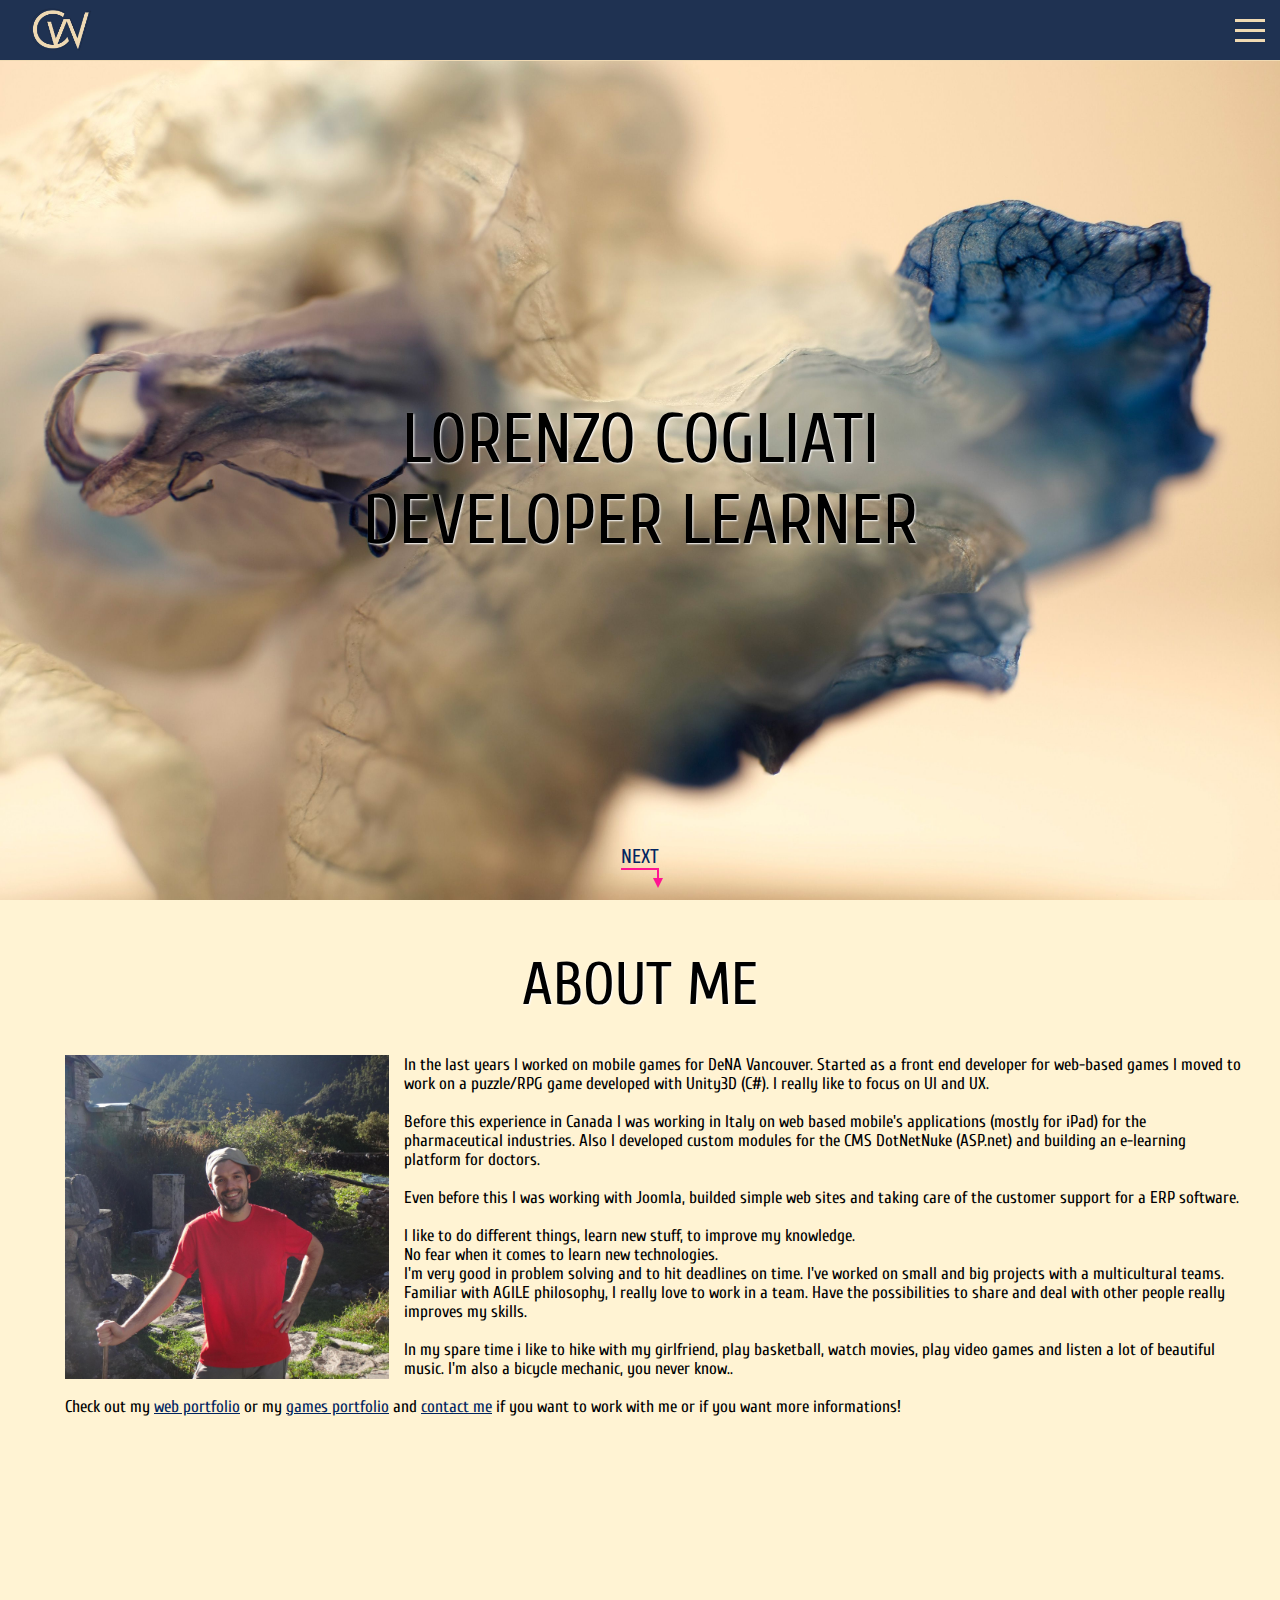
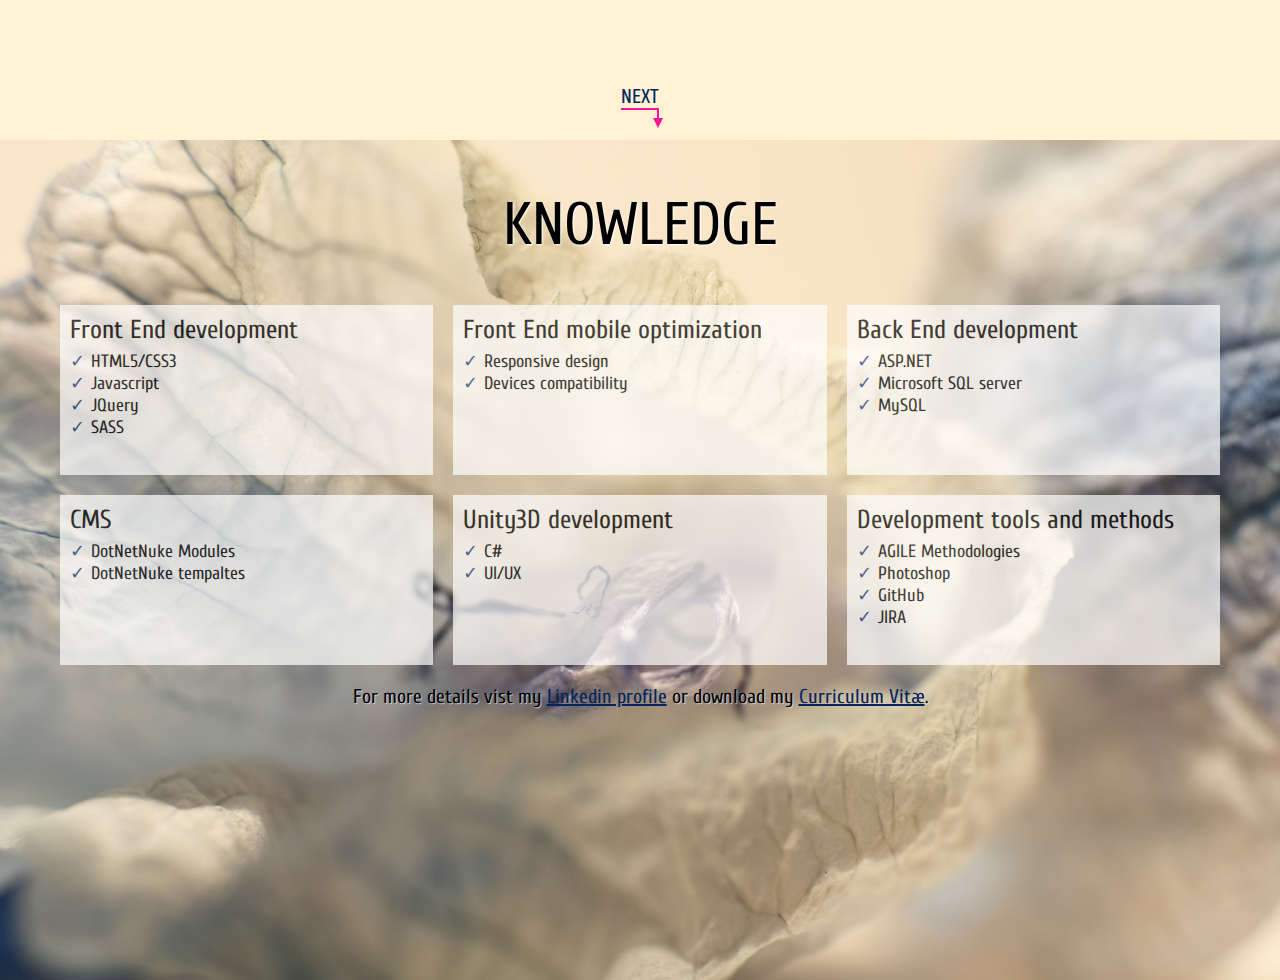
==== index.html @ 579cf85a "first upload. Working OLD portfolio" ====
<!DOCTYPE html>
<html lang="it">
<head>
<meta charset="UTF-8">
<meta name="viewport" content="width=32, initial-scale=1, user-scalable=no">
<meta name="format-detection" content="telephone=no">
<meta name="keywords" content="Lorenzo cogliati, web, design, app, games, UI, UX, developer, sviluppatore, unity3D, c#, javascript, htm5, css">
<meta name="description" content="Ogni tecnica che uso esprime un aspetto del mio essere, della mia poetica, del mio pensiero.">

<meta property="og:title" content="Lorenzo Cogliati playground" />
<meta property="og:site_name" content="cogliawho.it" />
<meta property="og:url" content="http://www.cogliawho.it/" />
<meta property="og:description" content="web app games UI UX developer and learner" />
<!-- <meta property="og:image" content="" /> -->
<title>Lorenzo Cogliati playground</title>

<!-- style -->
<link href='http://fonts.googleapis.com/css?family=Cuprum' rel='stylesheet' type='text/css'>
<link rel="stylesheet" href="css/style.css"></link>
<link rel="stylesheet" href="css/stackicons-social-minimal.css"></link>

<!-- javascript -->
<script type="text/javascript" src="javascript/jquery.js"></script>
<script type="text/javascript" src="javascript/jquery_transit.js"></script>
<script type="text/javascript" src="javascript/main.js"></script>

</head>
	<body onload="loaded()">
		<div class="site-main">
			<!-- Transition -->
			<div class="site-transition">
				<div class="transition-panel panel-top"></div>
				<div class="transition-panel panel-bottom"></div>
				<div class="transition-panel panel-left"></div>
				<div class="transition-panel panel-right"></div>
			</div>

			<!-- Menu -->
			<div class="site-menu">
				<div class="main-navigation">
					<ul>
						<li><a href="#">about me</a></li>
						<li><a href="web.html">portfolio web</a></li>
						<li><a href="webApp.html">portfolio web-app</a></li>
						<li><a href="games.html">portfolio mobile games</a></li>
						<li><a href="contact.html">contact</a></li>
					</ul>
				</div>
				<div class="social-icon">
				    <nav class="nav-social st-icon-only">
					    <a title="Twitter" class="st-icon-twitter" href="https://twitter.com/CogliaWho" target="_blank">Twitter</a>
					    <!-- <a title="Facebook" class="st-icon-facebook" href="">Facebook</a> -->
					    <a title="Google+" class="st-icon-googleplus" href="https://www.google.com/+LorenzoCogliati" target="_blank">Google+</a>
				  	</nav>
  					<nav class="nav-social st-icon-only">
					    <a title="LinkedIn" class="st-icon-linkedin" href="https://www.linkedin.com/pub/lorenzo-cogliati/46/723/449" target="_blank">LinkedIn</a>
					    <a title="Email" class="st-icon-email" href="mailto:lorenzo.cogliati@gmail.com?subject=hello there!" title="Email me"><span></span>Email</a>
				  	</nav>
				</div>
			</div>

			<!-- Content -->
			<header class="header">
				<div class="container">
					<div class="logo"></div>
					<div class="menuButton">
						<div></div>
						<div></div>
						<div></div>
					</div>
				</div>
			</header>
			<div class="site-content">
				<section id="intro">
					<div class="section-intro title-intro">
						<table>
							<tr>
								<td>
									<p>lorenzo cogliati</p>
									<p>developer learner</p>
								</td>
							</tr>
						</table>
						<div class="anim-next">
							<a class="scrollDown" href="#about">next</a>
							<div class="anim-next-h">
								<div class="anim-next-v">
									<div class="anim-next-arrow"></div>
								</div>
							</div>
						</div>
					</div>
				</section>
				<section id="about">
					<div class="section-about">
						<p class="title-about">about me</p>
						<div class="about-image">
							<img src="resources/images/me.jpg">
						</div>
						<!-- <div class="about-description"> -->
							<p class="about-description">
								In the last years I worked on mobile games for DeNA Vancouver. Started as a front end developer for web-based games I moved to work on a puzzle/RPG game developed with Unity3D (C#). I really like to focus on UI and UX. 
								</br></br>
								Before this experience in Canada I was working in Italy on web based mobile's applications (mostly for iPad) for the pharmaceutical industries. Also I developed custom modules for the CMS DotNetNuke (ASP.net) and building an e-learning platform for doctors.
								</br></br>
								Even before this I was working with Joomla, builded simple web sites and taking care of the customer support for a ERP software.
								</br></br>
								I like to do different things, learn new stuff, to improve my knowledge. 
								</br>
								No fear when it comes to learn new technologies.
								</br>
								I'm very good in problem solving and to hit deadlines on time. 
								I've worked on small and big projects with a multicultural teams. 
								</br>
								Familiar with AGILE philosophy, I really love to work in a team. Have the possibilities to share and deal with other people really improves my skills.
								</br></br>
								In my spare time i like to hike with my girlfriend, play basketball, watch movies, play video games and listen a lot of beautiful music. I'm also a bicycle mechanic, you never know..
								</br></br>
								Check out my <a href="webApp.html">web portfolio</a> or my <a href="games.html">games portfolio</a> and <a href="mailto:lorenzo.cogliati@gmail.com?subject=hello there!">contact me</a> if you want to work with me or if you want more informations!
							</p>
						<!-- </div> -->

						<div class="anim-next">
							<a class="scrollDown" href="#knowledge">next</a>
							<div class="anim-next-h">
								<div class="anim-next-v">
									<div class="anim-next-arrow"></div>
								</div>
							</div>
						</div>
					</div>
				</section>
				<section id="knowledge">
					<div class="section-skills">
						<p class="title-skills">knowledge</p>
						<div class="skills-description">
							<div class="skill-box">
								<div class="skill-text">
									<table>
										<tr>
											<td>
												<p>
													Front End development
												</p>
											</td>
										</tr>
										<tr>
											<td>
												<ul>
													<li>HTML5/CSS3</li>
													<li>Javascript</li>
													<li>JQuery</li>
													<!-- <li>Ajax</li> -->
													<li>SASS</li>
												</ul>
											</td>
										</tr>
									</table>
								</div>
							</div>
							<div class="skill-box">
								<div class="skill-text">
									<table>
										<tr>
											<td>
												<p>
													Front End mobile optimization
												</p>
											</td>
										</tr>
										<tr>
											<td>
												<ul>
													<li>Responsive design</li>
													<li>Devices compatibility</li>
												</ul>
											</td>
										</tr>
									</table>
								</div>
							</div>
							<div class="skill-box">
								<div class="skill-text">
									<table>
										<tr>
											<td>
												<p>
													Back End development
												</p>
											</td>
										</tr>
										<tr>
											<td>
												<ul>
													<li>ASP.NET</li>
													<li>Microsoft SQL server</li>
													<li>MySQL</li>
												</ul>
											</td>
										</tr>
									</table>
								</div>
							</div>
							<div class="skill-box">
								<div class="skill-text">
									<table>
										<tr>
											<td>
												<p>
													CMS
												</p>
											</td>
										</tr>
										<tr>
											<td>
												<ul>
													<li>DotNetNuke Modules</li>
													<li>DotNetNuke tempaltes</li>
												</ul>
											</td>
										</tr>
									</table>
								</div>
							</div>
							<div class="skill-box">
								<div class="skill-text">
									<table>
										<tr>
											<td>
												<p>
													Unity3D development
												</p>
											</td>
										</tr>
										<tr>
											<td>
												<ul>
													<li>C#</li>
													<li>UI/UX</li>
												</ul>
											</td>
										</tr>
									</table>
								</div>
							</div>
							<div class="skill-box">
								<div class="skill-text">
									<table>
										<tr>
											<td>
												<p>
													Development tools and methods
												</p>
											</td>
										</tr>
										<tr>
											<td>
												<ul>
													<li>AGILE Methodologies</li>
													<li>Photoshop</li>
													<li>GitHub</li>
													<li>JIRA</li>
												</ul>
											</td>
										</tr>
									</table>
								</div>
							</div>
						</div>
						<div class="skill-footer">
							<p>For more details vist my <a href="https://www.linkedin.com/pub/lorenzo-cogliati/46/723/449" target="_blank">Linkedin profile</a> or download my <a href="resources/docs/CV_Cogliati_Lorenzo_ENG.pdf" target="_blank">Curriculum Vit&#230;</a>.</p>
						</div>
					</div>
				</section>
			</div>
		</div>
	</body>
</html>

<script type="text/javascript">
	resizeHeightSections();
</script>
---- css/style.css ----
/* INCLUDE CSS SUB  TEMPLATE  */
/* MIXINS */
/* END MIXINS */
/*  RESET STYLE */
html, body, div, span, applet, object, iframe,
h1, h2, h3, h4, h5, h6, p, blockquote, pre,
a, abbr, acronym, address, big, cite, code,
del, dfn, em, img, ins, kbd, q, s, samp,
small, strike, strong, sub, sup, tt, var,
b, u, i, center,
dl, dt, dd, ol, ul, li,
fieldset, form, label, legend,
table, caption, tbody, tfoot, thead, tr, th, td,
article, aside, canvas, details, embed,
figure, figcaption, footer, hgroup,
menu, nav, output, ruby, section, summary,
time, mark, audio, video, button {
  margin: 0;
  padding: 0;
  border: 0;
  outline: 0;
  font: inherit;
  background: transparent;
  -webkit-user-select: none;
  user-select: none; }

body, html {
  background-color: #fff4d7;
  /*font-family: 'Droid Sans', sans-serif;*/
  font-family: 'Cuprum', sans-serif;
  color: black;
  font-size: 10px;
  width: 100%;
  -webkit-tap-highlight-color: transparent; }

div {
  box-sizing: border-box;
  -webkit-box-sizing: border-box;
  -moz-box-sizing: border-box;
  /* Firefox */ }

article, aside, details, figcaption, figure, footer, header, hgroup, main, nav, section, summary {
  display: block; }

section {
  float: left;
  width: 100%; }

a {
  color: #022560; }

a:link {
  color: #022560; }

a:active {
  color: #022560; }

a:visited {
  color: #022560;
  text-decoration: underline; }

a:hover {
  color: deeppink;
  cursor: pointer; }

table {
  width: 100%;
  max-width: none;
  border-collapse: collapse;
  border-spacing: 0; }

ol, ul {
  ist-style: none;
  overflow-x: hidden; }

li {
  -webkit-box-sizing: border-box;
  box-sizing: border-box;
  -moz-box-sizing: border-box;
  /* Firefox */ }

/* END RESET STYLE */
@media (max-width: 980px) {
  html {
    font-size: 9px; } }
/* FONT STYLE */
.txt-white {
  color: #FFFFFF; }

.txt-black {
  color: #000000; }

.txt-grey {
  color: #cccccc; }

.txt-yellow {
  color: #fea500; }

.txt-green {
  color: #339933; }

.txt-lightGreen {
  color: #00df00; }

.txt-red {
  color: #ff0000; }

.txt-redDark {
  color: #B50000; }

.txt-orange {
  color: #ee6708; }

.txt-glow {
  text-shadow: 0 0 0.5rem #000, 0 0 1rem #FFF; }

.txt-glowb {
  text-shadow: 0 0 0.5rem #000, 0 0 1rem #000; }

.bold {
  font-weight: bold; }

.txt-up {
  text-transform: uppercase; }

.txt-cap {
  text-transform: capitalize; }

.txt-low {
  text-transform: lowercase; }

.txt-u {
  text-decoration: underline !important; }

.txt-l {
  text-align: left; }

.txt-r {
  text-align: right; }

.txt-c {
  text-align: center; }

.txt-6 {
  font-size: .6rem; }

.txt-7 {
  font-size: .7rem; }

.txt-8 {
  font-size: .8rem; }

.txt-9 {
  font-size: .9rem; }

.txt-10 {
  font-size: 1rem; }

.txt-11 {
  font-size: 1.1rem; }

.txt-12 {
  font-size: 1.2rem; }

.txt-13 {
  font-size: 1.3rem; }

.txt-14 {
  font-size: 1.4rem; }

.txt-15 {
  font-size: 1.5rem; }

.txt-16 {
  font-size: 1.6rem; }

.txt-17 {
  font-size: 1.7rem; }

.txt-18 {
  font-size: 1.8rem; }

.txt-20 {
  font-size: 2.0rem; }

.txt-22 {
  font-size: 2.2rem; }

.txt-24 {
  font-size: 2.4rem; }

.txt-26 {
  font-size: 2.6rem; }

.txt-28 {
  font-size: 2.8rem; }

.txt-30 {
  font-size: 3.0rem; }

.txt-40 {
  font-size: 4.0rem; }

.lh10 {
  line-height: 1rem; }

.lh30 {
  line-height: 3rem; }

.lh20 {
  line-height: 2rem; }

.lh40 {
  line-height: 4rem; }

/* PADDING */
.pd1 {
  padding: .1rem; }

.pd2 {
  padding: .2rem; }

.pd3 {
  padding: .3rem; }

.pd4 {
  padding: .4rem; }

.pd5 {
  padding: .5rem; }

.pd6 {
  padding: .6rem; }

.pd7 {
  padding: .7rem; }

.pd8 {
  padding: .8rem; }

.pd9 {
  padding: .9rem; }

.pd10 {
  padding: 1rem; }

.pd15 {
  padding: 1.5rem; }

.pd20 {
  padding: 2rem; }

.pt0 {
  padding-top: 0 !important; }

.pt1 {
  padding-top: .1rem; }

.pt2 {
  padding-top: .2rem; }

.pt3 {
  padding-top: .3rem; }

.pt4 {
  padding-top: .4rem; }

.pt5 {
  padding-top: .5rem; }

.pt6 {
  padding-top: .6rem; }

.pt7 {
  padding-top: .7rem; }

.pt8 {
  padding-top: .8rem; }

.pt9 {
  padding-top: .9rem; }

.pt10 {
  padding-top: 1rem; }

.pt15 {
  padding-top: 1.5rem; }

.pt20 {
  padding-top: 2rem; }

.pb0 {
  padding-bottom: 0rem !important; }

.pb1 {
  padding-bottom: .1rem; }

.pb2 {
  padding-bottom: .2rem; }

.pb3 {
  padding-bottom: .3rem; }

.pb4 {
  padding-bottom: .4rem; }

.pb5 {
  padding-bottom: .5rem; }

.pb6 {
  padding-bottom: .6rem; }

.pb7 {
  padding-bottom: .7rem; }

.pb8 {
  padding-bottom: .8rem; }

.pb9 {
  padding-bottom: .9rem; }

.pb10 {
  padding-bottom: 1rem; }

.pb15 {
  padding-bottom: 1.5rem; }

.pb20 {
  padding-bottom: 2rem; }

.ptb0 {
  padding-top: 0 !important;
  padding-bottom: 0 !important; }

.ptb1 {
  padding-top: .1rem;
  padding-bottom: .1rem; }

.ptb2 {
  padding-top: .2rem;
  padding-bottom: .2rem; }

.ptb3 {
  padding-top: .3rem;
  padding-bottom: .3rem; }

.ptb4 {
  padding-top: .4rem;
  padding-bottom: .4rem; }

.ptb5 {
  padding-top: .5rem;
  padding-bottom: .5rem; }

.ptb6 {
  padding-top: .6rem;
  padding-bottom: .6rem; }

.ptb7 {
  padding-top: .7rem;
  padding-bottom: .7rem; }

.ptb8 {
  padding-top: .8rem;
  padding-bottom: .8rem; }

.ptb9 {
  padding-top: .9rem;
  padding-bottom: .9rem; }

.ptb10 {
  padding-top: 1rem;
  padding-bottom: 1rem; }

.ptb15 {
  padding-top: 1.5rem;
  padding-bottom: 1.5rem; }

.ptb20 {
  padding-top: 2rem;
  padding-bottom: 2rem; }

.pl0 {
  padding-left: 0 !important; }

.pl1 {
  padding-left: .1rem; }

.pl2 {
  padding-left: .2rem; }

.pl3 {
  padding-left: .3rem; }

.pl4 {
  padding-left: .4rem; }

.pl5 {
  padding-left: .5rem; }

.pl6 {
  padding-left: .6rem; }

.pl7 {
  padding-left: .7rem; }

.pl8 {
  padding-left: .8rem; }

.pl9 {
  padding-left: .9rem; }

.pl10 {
  padding-left: 1rem; }

.pl15 {
  padding-left: 1.5rem; }

.pl20 {
  padding-left: 2.0rem; }

.pr0 {
  padding-right: 0 !important; }

.pr1 {
  padding-right: .1rem; }

.pr2 {
  padding-right: .2rem; }

.pr3 {
  padding-right: .3rem; }

.pr4 {
  padding-right: .4rem; }

.pr5 {
  padding-right: .5rem; }

.pr6 {
  padding-right: .6rem; }

.pr7 {
  padding-right: .7rem; }

.pr8 {
  padding-right: .8rem; }

.pr9 {
  padding-right: .9rem; }

.pr10 {
  padding-right: 1rem; }

.pr15 {
  padding-right: 1.5rem; }

.pr20 {
  padding-right: 2rem; }

.plr0 {
  padding-left: 0rem !important;
  padding-right: 0rem !important; }

.plr2 {
  padding-left: .2rem;
  padding-right: .2rem; }

.plr5 {
  padding-left: .5rem;
  padding-right: .5rem; }

.plr10 {
  padding-left: 1rem;
  padding-right: 1rem; }

.plr15 {
  padding-left: 1.5rem;
  padding-right: 1.5rem; }

/*MARGINS*/
.m10 {
  margin: 1rem; }

.mt1 {
  margin-top: .1rem; }

.mt2 {
  margin-top: .2rem; }

.mt3 {
  margin-top: .3rem; }

.mt4 {
  margin-top: .4rem; }

.mt5 {
  margin-top: .5rem; }

.mt7 {
  margin-top: .7rem; }

.mt10 {
  margin-top: 1rem; }

.mt15 {
  margin-top: 1.5rem; }

.mt2 {
  margin-top: 2rem; }

.mb2 {
  margin-bottom: .2rem; }

.mb3 {
  margin-bottom: .3rem; }

.mb4 {
  margin-bottom: .4rem; }

.mb5 {
  margin-bottom: .5rem; }

.mb10 {
  margin-bottom: 1rem; }

.mtb2 {
  margin-top: .2rem;
  margin-bottom: .2rem; }

.mtb5 {
  margin-top: .5rem;
  margin-bottom: .5rem; }

.mtb10 {
  margin-top: 1rem;
  margin-bottom: 1rem; }

.mtb20 {
  margin-top: 2rem;
  margin-bottom: 2rem; }

.ml1 {
  margin-left: .1rem; }

.ml2 {
  margin-left: .2rem; }

.ml3 {
  margin-left: .3rem; }

.ml4 {
  margin-left: .4rem; }

.ml5 {
  margin-left: .5rem; }

.ml7 {
  margin-left: .7rem; }

.ml10 {
  margin-left: 1rem; }

.ml15 {
  margin-left: 1.5rem; }

.mr1 {
  margin-right: .1rem; }

.mr2 {
  margin-right: .2rem; }

.mr3 {
  margin-right: .3rem; }

.mr5 {
  margin-right: .5rem; }

.mr10 {
  margin-right: 1rem; }

.mlr2 {
  margin-left: .2rem;
  margin-right: .2rem; }

.mlr5 {
  margin-left: .5rem;
  margin-right: .5rem; }

.mlr10 {
  margin-left: 1rem;
  margin-right: 1rem; }

/* DISPLAY AND POSITION */
.mauto {
  margin: 0 auto !important;
  display: block; }

.inlineBlock {
  display: inline-block; }

.inline {
  display: inline; }

.hide {
  display: none; }

.show {
  display: block; }

.floatL {
  float: left !important; }

.floatR {
  float: right !important; }

.floatC, .clearBoth {
  clear: both !important;
  min-height: 0px !important;
  height: 0px !important; }

.z999 {
  z-index: 999; }

.z-1 {
  z-index: -1; }

.rel {
  position: relative !important; }

/* BG COLOR */
.mred {
  background-color: #b50000; }

.bblack {
  background-color: #000000; }

.bwhite {
  background-color: white !important; }

.aagrey {
  background-color: #AAAAAA; }

.transpBG {
  background-color: transparent; }

/* STRUCTURE HEIGHTS */
.h10 {
  height: 1rem; }

.h20 {
  height: 2rem; }

.h30 {
  height: 3rem; }

.h40 {
  height: 4rem; }

.h50 {
  height: 5rem; }

.h60 {
  height: 6rem; }

.h70 {
  height: 7rem; }

.h80 {
  height: 8rem; }

.h90 {
  height: 9rem; }

.h100 {
  height: 10rem; }

.h100p {
  height: 100%; }

/* STRUCTURE WIDTHS */
.w100 {
  width: 100% !important; }

.w75 {
  width: 75%; }

.w66 {
  width: 66%; }

.w50 {
  width: 50%; }

.w33 {
  width: 33%; }

.w333 {
  width: 33.33333333333%; }

.w25 {
  width: 25%; }

.w15 {
  width: 15%; }

.w10 {
  width: 10%; }

.w5 {
  width: 5%; }

header {
  position: fixed;
  top: 0;
  left: 0;
  z-index: 100;
  width: 100%;
  height: 60px;
  background-color: #1f3252;
  border-bottom: 1px solid #f0dab3;
  -webkit-backface-visibility: hidden;
  -moz-backface-visibility: hidden;
  -ms-backface-visibility: hidden;
  backface-visibility: hidden; }

.logo {
  width: 90px;
  height: 60px;
  float: left;
  padding: 3rem;
  background-image: url("../resources/images/logo1.jpg");
  background-size: cover;
  background-repeat: no-repeat;
  background-size: 70%;
  background-position: center; }

.menuButton {
  float: right;
  margin-top: 19px;
  height: 26px;
  width: 30px;
  overflow: hidden;
  cursor: pointer; }

.menuButton div {
  width: 100%;
  height: 10%;
  margin-top: 25%;
  background-color: #f0dab3; }

.menuButton div:first-child {
  margin-top: 0%; }

.site-main {
  position: relative;
  overflow: hidden;
  /*	overflow-y: auto; */
  left: 0;
  width: 100%;
  height: 100%;
  background-color: #fff4d7; }

.site-content {
  position: relative;
  width: 100%;
  overflow: hidden; }

.site-menu {
  position: fixed;
  top: 0rem;
  right: -300px;
  width: 300px;
  height: 100%;
  background-color: #181818;
  background-image: url("../resources/images/sfumata.jpg");
  background-size: cover;
  background-repeat: no-repeat;
  padding: 0 30px;
  overflow: hidden;
  overflow-y: auto; }

.main-navigation {
  margin-top: 9rem; }
  .main-navigation ul li {
    height: 40px; }
  .main-navigation ul li a {
    color: #bcbcbc;
    font-size: 1.7rem;
    text-transform: uppercase;
    -webkit-transition: color 200ms ease-out;
    -moz-transition: color 200ms ease-out;
    -ms-transition: color 200ms ease-out;
    -o-transition: color 200ms ease-out;
    transition: color 200ms ease-out;
    text-decoration: none; }
  .main-navigation ul li a:hover {
    color: #ffffff;
    text-decoration: none; }

.socicon {
  position: relative;
  top: 1px;
  display: inline-block;
  font-family: 'socicon';
  font-style: normal;
  font-weight: normal;
  line-height: 1;
  font-size: 2.5rem;
  color: #bcbcbc;
  -webkit-font-smoothing: antialiased; }

.socicon:empty {
  width: 1em; }

.socicon:hover {
  color: #ffffff; }

.socicon-twitter:before {
  content: "a"; }

.socicon-linkedin:before {
  content: "j"; }

.container {
  width: 100%;
  padding: 0 15px;
  margin: 0 auto;
  max-width: 1700px; }

[class^="section-"] {
  position: relative;
  margin: 0 auto;
  padding: 5rem;
  width: 100%;
  /*max-width: 1750px;*/
  float: left; }

.title-intro {
  margin-top: 60px;
  background-color: #f8f8fc;
  background-image: url("../resources/images/_MG_6380.jpg");
  background-repeat: no-repeat;
  background-size: cover;
  background-position: 50% 50%; }
  .title-intro table {
    height: 100%;
    width: 100%; }
  .title-intro p {
    font-size: 7rem;
    text-align: center;
    text-transform: uppercase;
    text-shadow: 1px 1px 2px white; }

@media (max-width: 370px) {
  .title-intro p {
    font-size: 5.5rem; } }
.section-about {
  background-color: #fff3d3; }

.title-about, .title-skills, .title-portfolio, .title-contact {
  text-transform: uppercase;
  text-align: center;
  font-size: 6rem;
  padding-bottom: 3.5rem;
  text-shadow: 1px 1px 2px white; }

.about-image {
  float: left;
  width: 30%;
  padding: 15px;
  padding-top: 0px;
  min-width: 276px; }
  .about-image img {
    text-align: center;
    vertical-align: middle;
    max-width: 100%;
    height: auto;
    border: none;
    /*min-width: 256px*/ }

.about-description {
  /*float: left;*/
  width: 100%;
  padding: 15px;
  padding-top: 0px;
  /*p{*/
  text-align: left;
  font-size: 2.2rem;
  /*}*/ }

.section-skills {
  background-color: #f8f8fc;
  /*background-image: url("../resources/images/_MG_6839.jpg");*/
  background-image: url("../resources/images/_MG_6379.jpg");
  /*background-image: url("../resources/images/_MG_6381.jpg");*/
  background-repeat: no-repeat;
  background-size: cover;
  background-position: 50% 50%; }

.skills-description {
  float: left;
  width: 100%; }
  .skills-description .skill-box {
    position: relative;
    float: left;
    width: 33.33333%;
    /*min-height: 13rem;*/
    /*min-width: 410px;*/
    height: 19rem;
    cursor: pointer; }
    .skills-description .skill-box .skill-text {
      position: relative;
      background-color: #FFFFFF;
      opacity: .7;
      margin: 1rem;
      padding: 1rem; }
      .skills-description .skill-box .skill-text table {
        width: 100%;
        height: 100%;
        min-height: 15rem; }
        .skills-description .skill-box .skill-text table tr:first-child {
          height: 20%; }
        .skills-description .skill-box .skill-text table td {
          vertical-align: top; }
        .skills-description .skill-box .skill-text table p {
          font-size: 3rem;
          padding-bottom: 5px; }
      .skills-description .skill-box .skill-text li {
        font-size: 2rem; }
      .skills-description .skill-box .skill-text li:before {
        content: '\2713';
        display: inline-block;
        color: #184083;
        padding: 0 6px 0 0; }

@media (max-width: 1370px) {
  .details {
    font-size: 1.8rem !important; }
    .details .title {
      font-size: 2.5rem !important; }
    .details .description {
      font-size: 1.8rem !important; }

  .about-description {
    /*float: left;*/
    width: 100%;
    padding: 15px;
    padding-top: 0px;
    /*p{*/
    text-align: left;
    font-size: 1.7rem;
    /*}*/ } }
@media (max-width: 1350px) {
  .skill-text table p {
    font-size: 2.6rem !important; }
  .skill-text li {
    font-size: 1.8rem !important; }

  .games {
    min-height: 750px !important; } }
@media (max-width: 1160px) {
  .details {
    font-size: 1.6rem !important; }
    .details li {
      padding-top: 0.5rem !important; }
    .details .title {
      font-size: 1.9rem !important; }
    .details .description {
      font-size: 1.7rem !important; } }
@media (max-width: 1030px) {
  .portfolio-box {
    width: 50% !important; }

  .details {
    font-size: 1.9rem !important; }
    .details .title {
      font-size: 2.5rem !important; }
    .details .description {
      font-size: 1.9rem !important; } }
@media (max-width: 980px) {
  .skill-box {
    width: 50% !important; }

  .skill-text table p {
    font-size: 3rem !important; }
  .skill-text li {
    font-size: 2rem !important; }

  .form-container {
    width: 80% !important; } }
@media (max-width: 843px) {
  .skill-text table p {
    font-size: 2.7rem !important; }
  .skill-text li {
    font-size: 1.9rem !important; } }
@media (max-width: 750px) {
  .details {
    font-size: 1.6rem !important; }
    .details li {
      padding-top: 0.3rem !important; }
    .details .title {
      font-size: 2.1rem !important; }
    .details .description {
      font-size: 1.7rem !important; } }
@media (max-width: 640px) {
  .portfolio-box {
    width: 100% !important; }

  .details {
    font-size: 2rem !important; }
    .details li {
      padding-top: 0.6rem !important; }
    .details .title {
      font-size: 2.6rem !important; }
    .details .description {
      font-size: 2rem !important; } }
@media (max-width: 520px) {
  .skill-box {
    width: 100% !important; }

  .skill-text table p {
    font-size: 2.5rem !important; }
  .skill-text li {
    font-size: 1.9rem !important; }

  .about-image {
    float: none !important;
    margin: 0 auto !important;
    width: inherit;
    min-width: inherit;
    padding: 0px !important; }

  .about-description {
    float: left !important;
    padding: 0px !important;
    padding-top: 15px !important; }

  .form-container {
    width: 100% !important; } }
@media (max-width: 449px) {
  .section-portfolio {
    padding: 1rem !important; }

  .portfolio-box {
    width: 100% !important; }

  .details {
    font-size: 1.8rem !important; }
    .details li {
      padding-top: 0.6rem !important; }
    .details .title {
      font-size: 2.4rem !important; }
    .details .description {
      font-size: 1.8rem !important; } }
@media (max-width: 339px) {
  .details {
    font-size: 1.6rem !important; }
    .details li {
      padding-top: 0.4rem !important; }
    .details .title {
      font-size: 2.1rem !important; }
    .details .description {
      font-size: 1.6rem !important; } }
.skill-footer {
  float: left;
  width: 100%;
  padding: 1rem; }
  .skill-footer p {
    font-size: 2rem;
    text-align: center;
    text-shadow: 1px 1px 1px rgba(255, 255, 255, 0.6); }
    .skill-footer p a {
      text-shadow: none; }

.section-portfolio, .section-contact {
  margin-top: 60px;
  background-color: #f8f8fc;
  background-image: url("../resources/images/_MG_6839.jpg");
  background-repeat: no-repeat;
  background-size: cover;
  background-position: 50% 50%; }

.portfolio-thumbs {
  float: left;
  position: relative;
  top: 0px;
  left: 0px; }
  .portfolio-thumbs .portfolio-box {
    position: relative;
    float: left;
    width: 33.33333%;
    cursor: pointer; }
    .portfolio-thumbs .portfolio-box .portfolio-img {
      position: relative;
      background-color: transparent;
      margin: .5rem; }
      .portfolio-thumbs .portfolio-box .portfolio-img img {
        width: 100%;
        height: auto; }

[class^="portfolio-details-"] {
  float: left;
  position: relative;
  top: 0px;
  left: 0px;
  width: 100%;
  height: 0px;
  background-color: #44232e;
  display: block; }

.games {
  min-height: 895px; }

.details {
  padding: 1rem;
  padding-top: 0px;
  color: #eee;
  font-size: 2.3rem; }
  .details li {
    padding-top: 1rem; }
  .details li:before {
    content: '\2713';
    display: inline-block;
    color: #fff;
    padding: 0 .6rem 0 0; }
  .details .title {
    font-size: 2.8rem; }
  .details .title:before {
    content: '';
    padding: 0; }
  .details .description {
    font-size: 2.2rem; }
  .details .description:before {
    content: '';
    padding: 0; }

/* Transition */
.site-transition {
  position: fixed;
  z-index: 999;
  width: 100%;
  height: 100%;
  display: none; }

.transition-panel {
  position: absolute;
  background-color: #000; }

.panel-top {
  top: 0px;
  left: 0px;
  width: 100%;
  height: 0%; }

.panel-bottom {
  bottom: 0px;
  left: 0px;
  width: 100%;
  height: 0%; }

.panel-left {
  top: 0px;
  left: 0px;
  width: 0%;
  height: 100%; }

.panel-right {
  top: 0px;
  right: 0px;
  width: 0%;
  height: 100%; }

/*CONTACT ME*/
.form-container {
  margin: 0 auto;
  width: 60%; }

[class^="contact-"] {
  width: 100%;
  float: left; }
  [class^="contact-"] p {
    font-size: 3rem;
    padding: 1rem;
    padding-left: 0rem;
    text-shadow: 1px 1px 1px white; }
  [class^="contact-"] input {
    width: 100%;
    height: 3rem;
    border-radius: 1rem;
    font-size: 2rem;
    font-family: 'Cuprum', sans-serif;
    padding-left: 1rem; }
  [class^="contact-"] textarea {
    width: 100%;
    height: 6rem;
    max-height: 10rem;
    border-radius: 1rem;
    font-size: 2rem;
    font-family: 'Cuprum', sans-serif;
    padding: 1rem; }

.alert {
  color: red;
  font-size: 2rem;
  display: none; }

.submit {
  margin-top: 3rem;
  width: 100%;
  float: left; }
  .submit input {
    width: 150px;
    height: 4rem;
    border-radius: 1rem;
    font-size: 2rem;
    font-family: 'Cuprum', sans-serif;
    cursor: pointer; }

/* animated next arrow */
.anim-next {
  position: absolute;
  bottom: 3rem;
  left: 48.5%;
  width: 3%;
  text-align: center; }
  .anim-next a {
    font-size: 2rem;
    text-transform: uppercase;
    text-decoration: none;
    font-weight: 400; }

.bounce {
  -webkit-animation: bounce 800ms ease-out;
  -moz-animation: bounce 800ms ease-out;
  -o-animation: bounce 800ms ease-out;
  animation: bounce 800ms ease-out; }

.anim-next-h {
  position: relative;
  width: 100%;
  height: 2px;
  background-color: deeppink; }

.anim-next-v {
  position: absolute;
  right: 0px;
  top: 0px;
  width: 2px;
  height: 10px;
  background-color: deeppink; }

.anim-next-arrow {
  position: absolute;
  right: -3.5px;
  bottom: -10px;
  width: 0px;
  height: 0px;
  width: 0;
  height: 0;
  border-left: 5px solid transparent;
  border-right: 5px solid transparent;
  border-top: 10px solid deeppink;
  /*color: #010415;0d4d7b*/ }

/*Bounce Animation*/
/* Webkit, Chrome and Safari */
@-webkit-keyframes bounce {
  0% {
    -webkit-transform: translateY(-100%); }

  5% {
    -webkit-transform: translateY(-100%); }

  15% {
    -webkit-transform: translateY(0); }

  30% {
    -webkit-transform: translateY(-50%); }

  40% {
    -webkit-transform: translateY(0%); }

  50% {
    -webkit-transform: translateY(-30%); }

  70% {
    -webkit-transform: translateY(0%); }

  80% {
    -webkit-transform: translateY(-15%); }

  90% {
    -webkit-transform: translateY(0%); }

  95% {
    -webkit-transform: translateY(-10%); }

  97% {
    -webkit-transform: translateY(0%); }

  99% {
    -webkit-transform: translateY(-5%); }

  100% {
    -webkit-transform: translateY(0); } }
/* Mozilla Firefox 15 below */
@-moz-keyframes bounce {
  0% {
    -moz-transform: translateY(-100%); }

  5% {
    -moz-transform: translateY(-100%); }

  15% {
    -moz-transform: translateY(0); }

  30% {
    -moz-transform: translateY(-50%); }

  40% {
    -moz-transform: translateY(0%); }

  50% {
    -moz-transform: translateY(-30%); }

  70% {
    -moz-transform: translateY(0%); }

  80% {
    -moz-transform: translateY(-15%); }

  90% {
    -moz-transform: translateY(0%); }

  95% {
    -moz-transform: translateY(-10%); }

  97% {
    -moz-transform: translateY(0%); }

  99% {
    -moz-transform: translateY(-5%); }

  100% {
    -moz-transform: translateY(0); } }
/* Opera 12.0 */
@-o-keyframes bounce {
  0% {
    -o-transform: translateY(-100%); }

  5% {
    -o-transform: translateY(-100%); }

  15% {
    -o-transform: translateY(0); }

  30% {
    -o-transform: translateY(-50%); }

  40% {
    -o-transform: translateY(0%); }

  50% {
    -o-transform: translateY(-30%); }

  70% {
    -o-transform: translateY(0%); }

  80% {
    -o-transform: translateY(-15%); }

  90% {
    -o-transform: translateY(0%); }

  95% {
    -o-transform: translateY(-10%); }

  97% {
    -o-transform: translateY(0%); }

  99% {
    -o-transform: translateY(-5%); }

  100% {
    -o-transform: translateY(0); } }
/* W3, Opera 12+, Firefox 16+ */
@keyframes bounce {
  0% {
    transform: translateY(-100%); }

  5% {
    transform: translateY(-100%); }

  15% {
    transform: translateY(0); }

  30% {
    transform: translateY(-50%); }

  40% {
    transform: translateY(0%); }

  50% {
    transform: translateY(-30%); }

  70% {
    transform: translateY(0%); }

  80% {
    transform: translateY(-15%); }

  90% {
    transform: translateY(0%); }

  95% {
    transform: translateY(-7%); }

  97% {
    transform: translateY(0%); }

  99% {
    transform: translateY(-3%); }

  100% {
    transform: translateY(0); } }
---- css/stackicons-social-minimal.css ----
/* FONTS */
/* Stackicons-Social-Minimal (subset)
   Includes email, facebook,
   github, linkedin, twitter. 
*/
@font-face {
  font-family: 'Stackicons-Social';
  src: url("../font/Stackicons/Stackicons-Social-Minimal.eot");
  /* IE9 Compat Modes */
  src: url("../font/Stackicons/Stackicons-Social-Minimal.eot?#iefix") format("embedded-opentype"), url("../font/Stackicons/Stackicons-Social-Minimal.woff") format("woff"), url("../font/Stackicons/Stackicons-Social-Minimal.ttf") format("truetype"), url("../font/Stackicons/Stackicons-Social-Minimal.svg#76cc4077294aa89eeb6c5fa684bb9048") format("svg");
  /* Legacy iOS */
  font-style: normal !important;
  font-weight: 400 !important;
  -webkit-font-smoothing: antialiased;
  -moz-osx-font-smoothing: grayscale;
  font-smoothing: antialiased;
  speak: none;
}

.nav-social{
  position: relative;
  left: -0.7rem
}

/* =============================================================================
 *     STACKICONS-SOCIAL - BRAND COLOR VARIABLES (2014)  http://stackicons.com
 *     v1.13 - February 3, 2014
 * ============================================================================= 
 */
/* line 131, ../scss/_construction-kit-stackicons-social.scss */
.st-embossed {
  text-shadow: 0 -1px 0 #bbbbbb, 0 1px 0 white;
  text-shadow: 0 -1px rgba(0, 0, 0, 0.263), 0 -1px 1px rgba(0, 0, 0, 0.05), 0 1px 0 rgba(255, 255, 255, 0.5);
}

/* line 141, ../scss/_construction-kit-stackicons-social.scss */
.st-raised {
  text-shadow: 0 1px 0 #bbbbbb, 0 -1px 0 white;
  text-shadow: 0 1px rgba(0, 0, 0, 0.263), 0 1px 1px rgba(0, 0, 0, 0.05), 0 -1px 0 rgba(255, 255, 255, 0.5);
}

/* line 274, ../scss/_construction-kit-stackicons-social.scss */
.st-dropshadow {
  text-shadow: 0 1px 1px #999999;
  text-shadow: 0 1px 1px rgba(0, 0, 0, 0.395);
}

/* line 286, ../scss/_construction-kit-stackicons-social.scss */
.st-glow {
  text-shadow: 0 0 1px white;
  text-shadow: 0 0 1px rgba(255, 255, 255, 0.67);
}

/* line 298, ../scss/_construction-kit-stackicons-social.scss */
.st-glowshadow {
  text-shadow: 0 0 1px #777777;
  text-shadow: 0 0 1px rgba(0, 0, 0, 0.528);
}

/* =================================================================
 *     STACKICONS-SOCIAL - UNICODE CHARACTER MAPPING  
 *     http://stackicons.com/scss/_unicodes-stackicons-social.scss
 * =================================================================
 */
/* line 131, ../scss/_construction-kit-stackicons-social.scss */
.st-embossed {
  text-shadow: 0 -1px 0 #bbbbbb, 0 1px 0 white;
  text-shadow: 0 -1px rgba(0, 0, 0, 0.263), 0 -1px 1px rgba(0, 0, 0, 0.05), 0 1px 0 rgba(255, 255, 255, 0.5);
}

/* line 141, ../scss/_construction-kit-stackicons-social.scss */
.st-raised {
  text-shadow: 0 1px 0 #bbbbbb, 0 -1px 0 white;
  text-shadow: 0 1px rgba(0, 0, 0, 0.263), 0 1px 1px rgba(0, 0, 0, 0.05), 0 -1px 0 rgba(255, 255, 255, 0.5);
}

/* line 274, ../scss/_construction-kit-stackicons-social.scss */
.st-dropshadow {
  text-shadow: 0 1px 1px #999999;
  text-shadow: 0 1px 1px rgba(0, 0, 0, 0.395);
}

/* line 286, ../scss/_construction-kit-stackicons-social.scss */
.st-glow {
  text-shadow: 0 0 1px white;
  text-shadow: 0 0 1px rgba(255, 255, 255, 0.67);
}

/* line 298, ../scss/_construction-kit-stackicons-social.scss */
.st-glowshadow {
  text-shadow: 0 0 1px #777777;
  text-shadow: 0 0 1px rgba(0, 0, 0, 0.528);
}

/* default is a horizontal button row, using 
   inline-block vs float to make positioning 
   to the right easier using text-align */
/* line 28, ../scss/stackicons-social-minimal/_css-defaults-stackicons-social-minimal.scss */
.st-icon, [class^="st-icon-"] {
  display: inline-block;
  vertical-align: top;
  white-space: nowrap;
  /* child elements absolute */
  position: relative;
  /* remove inline-block white-space */
  margin: 0 0 0 0;
  -moz-box-sizing: border-box;
  -webkit-box-sizing: border-box;
  box-sizing: border-box;
  /* padding isn't used for icons since  
     pseudo elements use position:absolute
     and box-sizing:border-box collapses 
     size, but we need it here for text */
  padding: 0.143em;
  /* icons at 2400 but 2048 = 1em, so ratio = 1.171875 */
  height: 1.45788em;
  width: 1.45788em;
  font-size: 3em;
  /* btn or icon only - text hidden */
  text-align: left;
  text-indent: -9999px;
  /* ie7 inline-block hack */
  zoom: 1;
  *display: inline;
}

/* for vertical lists with text */
/* line 58, ../scss/stackicons-social-minimal/_css-defaults-stackicons-social-minimal.scss */
.nav-list {
  font-size: 62.5%;
}

/* line 60, ../scss/stackicons-social-minimal/_css-defaults-stackicons-social-minimal.scss */
.nav-list .st-icon, .nav-list [class^="st-icon-"] {
  display: block;
  height: auto;
  min-height: 1.45788em;
  line-height: 1.3;
  width: auto;
  margin-left: -0.143em;
  padding-left: 1.61788em;
  text-indent: 0;
}

/* line 75, ../scss/stackicons-social-minimal/_css-defaults-stackicons-social-minimal.scss */
.st-icon-only.nav-list .st-icon, .st-icon-only.nav-list [class^="st-icon-"] {
  padding-left: 1.53788em;
}

/* line 82, ../scss/stackicons-social-minimal/_css-defaults-stackicons-social-minimal.scss */
.nav-list-tighter {
  margin-bottom: -.1em;
}

/* line 86, ../scss/stackicons-social-minimal/_css-defaults-stackicons-social-minimal.scss */
.nav-list a {
  color: #666;
}
/* line 87, ../scss/stackicons-social-minimal/_css-defaults-stackicons-social-minimal.scss */
.nav-list a:hover, .nav-list a:focus {
  color: #333;
}
/* line 89, ../scss/stackicons-social-minimal/_css-defaults-stackicons-social-minimal.scss */
.nav-list a:active {
  color: #000;
}

/* Icons use position: absolute to stack.
   Pseudo-elements display icons so they don't 
   render in unstyled html. Extra <span> needed 
   in markup to stack more than two elements.

   <b> and <i> reserved for button styling --  
   bevels, and inline-border. 

   Remember, these are child elements so they 
   will inherit, and cascade em units from 
   span, b, and i.
*/
/* line 119, ../scss/stackicons-social-minimal/_css-defaults-stackicons-social-minimal.scss */
.st-icon:before,
.st-icon:after,
.st-icon span:before,
.st-icon span:after,
.st-icon b:before,
.st-icon b:after,
.st-icon i:before,
.st-icon i:after,
[class^="st-icon-"]:before,
[class^="st-icon-"]:after,
[class^="st-icon-"] span:before,
[class^="st-icon-"] span:after,
[class^="st-icon-"] b:before,
[class^="st-icon-"] b:after,
[class^="st-icon-"] i:before,
[class^="st-icon-"] i:after {
  /* transition */
  -webkit-transition: color 0.2s ease-out, background 0.2s ease-out;
  -moz-transition: color 0.2s ease-out, background 0.2s ease-out;
  -o-transition: color 0.2s ease-out, background 0.2s ease-out;
  -ms-transition: color 0.2s ease-out, background 0.2s ease-out;
  transition: color 0.2s ease-out, background 0.2s ease-out;
  display: block;
  position: absolute;
  white-space: normal;
  top: 0.113em;
  left: 0.143em;
  text-indent: 0;
  font-size: 1em;
  font-family: "Stackicons-Social";
  font-weight: 400 !important;
  font-style: normal !important;
  -webkit-font-smoothing: antialiased;
  -moz-osx-font-smoothing: grayscale;
  font-smoothing: antialiased;
  /* screenreaders */
  speak: none;
}

/* line 141, ../scss/stackicons-social-minimal/_css-defaults-stackicons-social-minimal.scss */
.nav-left, .nav-center {
  margin-left: -0.143em;
}

/* line 146, ../scss/stackicons-social-minimal/_css-defaults-stackicons-social-minimal.scss */
.nav-right {
  margin-right: -0.143em;
}

/* line 151, ../scss/stackicons-social-minimal/_css-defaults-stackicons-social-minimal.scss */
.text-left, .nav-left {
  text-align: left;
}

/* line 155, ../scss/stackicons-social-minimal/_css-defaults-stackicons-social-minimal.scss */
.text-right, .nav-right {
  text-align: right;
}

/* line 159, ../scss/stackicons-social-minimal/_css-defaults-stackicons-social-minimal.scss */
.text-center, .nav-center {
  text-align: center;
}

/* line 163, ../scss/stackicons-social-minimal/_css-defaults-stackicons-social-minimal.scss */
.text-justify, .nav-justify {
  text-align: justify;
}

/* line 248, ../scss/stackicons-social-minimal/_css-defaults-stackicons-social-minimal.scss */
.raise-on-hover .st-icon:focus,
.raise-on-hover .st-icon:hover,
.raise-on-hover.st-icon:focus,
.raise-on-hover.st-icon:hover,
[class^="st-icon-"].raise-on-hover:focus,
[class^="st-icon-"].raise-on-hover:hover,
[class^="st-icon-"].raise-on-hover:focus,
[class^="st-icon-"].raise-on-hover:hover {
  top: -1px;
}

/* line 266, ../scss/stackicons-social-minimal/_css-defaults-stackicons-social-minimal.scss */
.raise-on-hover .st-icon:active,
.raise-on-hover.st-icon:active,
[class^="st-icon-"].raise-on-hover:active,
[class^="st-icon-"].raise-on-hover:active {
  top: 0px;
}

/* line 273, ../scss/stackicons-social-minimal/_css-defaults-stackicons-social-minimal.scss */
.raise-on-hover .st-icon:active:before,
.raise-on-hover.st-icon:active:before,
.raise-on-hover [class^="st-icon-"]:active:before,
[class^="st-icon-"].raise-on-hover:active:before {
  text-shadow: none;
}

/* line 304, ../scss/stackicons-social-minimal/_css-defaults-stackicons-social-minimal.scss */
.st-icon-email:before {
  content: "\e04b";
  color: #aeb1b4;
  /*custom color*/
  color: #bcbcbc;
}

/* line 3188, ../scss/stackicons-social-minimal/_css-defaults-stackicons-social-minimal.scss */
.st-icon-email:hover:before,
.st-icon-email:focus:before {
  color: #d6d8da;
  color: #ffffff;
}

/* line 304, ../scss/stackicons-social-minimal/_css-defaults-stackicons-social-minimal.scss */
.st-icon-email2:before {
  content: "\e04b";
  color: #aeb1b4;
}

/* line 3188, ../scss/stackicons-social-minimal/_css-defaults-stackicons-social-minimal.scss */
.st-icon-email2:hover:before,
.st-icon-email2:focus:before {
  color: #d6d8da;
  color: #d6d8da;
}

/* line 304, ../scss/stackicons-social-minimal/_css-defaults-stackicons-social-minimal.scss */
.st-icon-facebook:before {
  content: "\e022";
  color: #3b5998;
}

/* line 3188, ../scss/stackicons-social-minimal/_css-defaults-stackicons-social-minimal.scss */
.st-icon-facebook:hover:before,
.st-icon-facebook:focus:before {
  color: #91a8d7;
  color: #91a8d7;
}

/* line 304, ../scss/stackicons-social-minimal/_css-defaults-stackicons-social-minimal.scss */
.st-icon-facebook-alt:before {
  content: "\e02b";
  color: #3b5998;
}

/* line 3188, ../scss/stackicons-social-minimal/_css-defaults-stackicons-social-minimal.scss */
.st-icon-facebook-alt:hover:before,
.st-icon-facebook-alt:focus:before {
  color: #91a8d7;
  color: #91a8d7;
}

/* line 304, ../scss/stackicons-social-minimal/_css-defaults-stackicons-social-minimal.scss */
.st-icon-github:before {
  content: "\e17b";
  color: #36383a;
}

/* line 3188, ../scss/stackicons-social-minimal/_css-defaults-stackicons-social-minimal.scss */
.st-icon-github:hover:before,
.st-icon-github:focus:before {
  color: #a2a5a9;
  color: #a2a5a9;
}

/* line 304, ../scss/stackicons-social-minimal/_css-defaults-stackicons-social-minimal.scss */
.st-icon-github-alt:before {
  content: "\e182";
  color: #36383a;
}

/* line 3188, ../scss/stackicons-social-minimal/_css-defaults-stackicons-social-minimal.scss */
.st-icon-github-alt:hover:before,
.st-icon-github-alt:focus:before {
  color: #a2a5a9;
  color: #a2a5a9;
}
/* line 304, ../scss/stackicons-social-minimal/_css-defaults-stackicons-social-minimal.scss */
.st-icon-googleplus:before {
  content: "\e03b";
  color: #f2301c;
  /*custom color*/
  color: #bcbcbc;
}

/* line 3188, ../scss/stackicons-social-minimal/_css-defaults-stackicons-social-minimal.scss */
.st-icon-googleplus:hover:before,
.st-icon-googleplus:focus:before {
  color: #f9978d;
  color: #f2301c;
}

/* line 304, ../scss/stackicons-social-minimal/_css-defaults-stackicons-social-minimal.scss */
.st-icon-linkedin:before {
  content: "\e25b";
  color: #107eb8;
  /*custom color*/
  color: #bcbcbc;
}

/* line 3188, ../scss/stackicons-social-minimal/_css-defaults-stackicons-social-minimal.scss */
.st-icon-linkedin:hover:before,
.st-icon-linkedin:focus:before {
  color: #70c6f3;
  color: #107eb8;
}

/* line 304, ../scss/stackicons-social-minimal/_css-defaults-stackicons-social-minimal.scss */
.st-icon-twitter:before {
  content: "\e032";
  color: #00bcf6;
  /*custom color*/
  color: #bcbcbc;
}

/* line 3188, ../scss/stackicons-social-minimal/_css-defaults-stackicons-social-minimal.scss */
.st-icon-twitter:hover:before,
.st-icon-twitter:focus:before {
  color: #7be0ff;
  color: #00bcf6;
}

/* 
  - .st-icon-only:        no button, icon only
  also:
    .st-icon-rounded5 (yes, it's not really rounded)
    .st-icon-r5
*/

/* line 51, ../scss/stackicons-social-minimal/_override-icon-only-stackicons-social-minimal.scss */
.st-icon-only .st-icon-email:before,
.st-icon-only.st-icon-email:before,
.st-icon-rounded5 .st-icon-email:before,
.st-icon-rounded5.st-icon-email:before,
.st-icon-r5 .st-icon-email:before,
.st-icon-r5.st-icon-email:before {
  content: "\e04f";
}

/* line 1380, ../scss/stackicons-social-minimal/_override-icon-only-stackicons-social-minimal.scss */
.st-icon-only .st-icon-email:hover:before,
.st-icon-only.st-icon-email:hover:before,
.st-icon-rounded5 .st-icon-email:hover:before,
.st-icon-rounded5.st-icon-email:hover:before,
.st-icon-r5 .st-icon-email:hover:before,
.st-icon-r5.st-icon-email:hover:before,
.st-icon-only .st-icon-email:focus:before,
.st-icon-only.st-icon-email:focus:before,
.st-icon-rounded5 .st-icon-email:focus:before,
.st-icon-rounded5.st-icon-email:focus:before,
.st-icon-r5 .st-icon-email:focus:before,
.st-icon-r5.st-icon-email:focus:before {
  content: "\e04f";
}

/* line 51, ../scss/stackicons-social-minimal/_override-icon-only-stackicons-social-minimal.scss */
.st-icon-only .st-icon-email2:before,
.st-icon-only.st-icon-email2:before,
.st-icon-rounded5 .st-icon-email2:before,
.st-icon-rounded5.st-icon-email2:before,
.st-icon-r5 .st-icon-email2:before,
.st-icon-r5.st-icon-email2:before {
  content: "\e04f";
}

/* line 1380, ../scss/stackicons-social-minimal/_override-icon-only-stackicons-social-minimal.scss */
.st-icon-only .st-icon-email2:hover:before,
.st-icon-only.st-icon-email2:hover:before,
.st-icon-rounded5 .st-icon-email2:hover:before,
.st-icon-rounded5.st-icon-email2:hover:before,
.st-icon-r5 .st-icon-email2:hover:before,
.st-icon-r5.st-icon-email2:hover:before,
.st-icon-only .st-icon-email2:focus:before,
.st-icon-only.st-icon-email2:focus:before,
.st-icon-rounded5 .st-icon-email2:focus:before,
.st-icon-rounded5.st-icon-email2:focus:before,
.st-icon-r5 .st-icon-email2:focus:before,
.st-icon-r5.st-icon-email2:focus:before {
  content: "\e04f";
}

/* line 51, ../scss/stackicons-social-minimal/_override-icon-only-stackicons-social-minimal.scss */
.st-icon-only .st-icon-facebook:before,
.st-icon-only.st-icon-facebook:before,
.st-icon-rounded5 .st-icon-facebook:before,
.st-icon-rounded5.st-icon-facebook:before,
.st-icon-r5 .st-icon-facebook:before,
.st-icon-r5.st-icon-facebook:before {
  content: "\e026";
}

/* line 1380, ../scss/stackicons-social-minimal/_override-icon-only-stackicons-social-minimal.scss */
.st-icon-only .st-icon-facebook:hover:before,
.st-icon-only.st-icon-facebook:hover:before,
.st-icon-rounded5 .st-icon-facebook:hover:before,
.st-icon-rounded5.st-icon-facebook:hover:before,
.st-icon-r5 .st-icon-facebook:hover:before,
.st-icon-r5.st-icon-facebook:hover:before,
.st-icon-only .st-icon-facebook:focus:before,
.st-icon-only.st-icon-facebook:focus:before,
.st-icon-rounded5 .st-icon-facebook:focus:before,
.st-icon-rounded5.st-icon-facebook:focus:before,
.st-icon-r5 .st-icon-facebook:focus:before,
.st-icon-r5.st-icon-facebook:focus:before {
  content: "\e026";
}

/* line 51, ../scss/stackicons-social-minimal/_override-icon-only-stackicons-social-minimal.scss */
.st-icon-only .st-icon-facebook-alt:before,
.st-icon-only.st-icon-facebook-alt:before,
.st-icon-rounded5 .st-icon-facebook-alt:before,
.st-icon-rounded5.st-icon-facebook-alt:before,
.st-icon-r5 .st-icon-facebook-alt:before,
.st-icon-r5.st-icon-facebook-alt:before {
  content: "\e02f";
}

/* line 1380, ../scss/stackicons-social-minimal/_override-icon-only-stackicons-social-minimal.scss */
.st-icon-only .st-icon-facebook-alt:hover:before,
.st-icon-only.st-icon-facebook-alt:hover:before,
.st-icon-rounded5 .st-icon-facebook-alt:hover:before,
.st-icon-rounded5.st-icon-facebook-alt:hover:before,
.st-icon-r5 .st-icon-facebook-alt:hover:before,
.st-icon-r5.st-icon-facebook-alt:hover:before,
.st-icon-only .st-icon-facebook-alt:focus:before,
.st-icon-only.st-icon-facebook-alt:focus:before,
.st-icon-rounded5 .st-icon-facebook-alt:focus:before,
.st-icon-rounded5.st-icon-facebook-alt:focus:before,
.st-icon-r5 .st-icon-facebook-alt:focus:before,
.st-icon-r5.st-icon-facebook-alt:focus:before {
  content: "\e02f";
}

/* line 51, ../scss/stackicons-social-minimal/_override-icon-only-stackicons-social-minimal.scss */
.st-icon-only .st-icon-github:before,
.st-icon-only.st-icon-github:before,
.st-icon-rounded5 .st-icon-github:before,
.st-icon-rounded5.st-icon-github:before,
.st-icon-r5 .st-icon-github:before,
.st-icon-r5.st-icon-github:before {
  content: "\e17f";
}

/* line 1380, ../scss/stackicons-social-minimal/_override-icon-only-stackicons-social-minimal.scss */
.st-icon-only .st-icon-github:hover:before,
.st-icon-only.st-icon-github:hover:before,
.st-icon-rounded5 .st-icon-github:hover:before,
.st-icon-rounded5.st-icon-github:hover:before,
.st-icon-r5 .st-icon-github:hover:before,
.st-icon-r5.st-icon-github:hover:before,
.st-icon-only .st-icon-github:focus:before,
.st-icon-only.st-icon-github:focus:before,
.st-icon-rounded5 .st-icon-github:focus:before,
.st-icon-rounded5.st-icon-github:focus:before,
.st-icon-r5 .st-icon-github:focus:before,
.st-icon-r5.st-icon-github:focus:before {
  content: "\e17f";
}

/* line 51, ../scss/stackicons-social-minimal/_override-icon-only-stackicons-social-minimal.scss */
.st-icon-only .st-icon-github-alt:before,
.st-icon-only.st-icon-github-alt:before,
.st-icon-rounded5 .st-icon-github-alt:before,
.st-icon-rounded5.st-icon-github-alt:before,
.st-icon-r5 .st-icon-github-alt:before,
.st-icon-r5.st-icon-github-alt:before {
  content: "\e186";
}

/* line 1380, ../scss/stackicons-social-minimal/_override-icon-only-stackicons-social-minimal.scss */
.st-icon-only .st-icon-github-alt:hover:before,
.st-icon-only.st-icon-github-alt:hover:before,
.st-icon-rounded5 .st-icon-github-alt:hover:before,
.st-icon-rounded5.st-icon-github-alt:hover:before,
.st-icon-r5 .st-icon-github-alt:hover:before,
.st-icon-r5.st-icon-github-alt:hover:before,
.st-icon-only .st-icon-github-alt:focus:before,
.st-icon-only.st-icon-github-alt:focus:before,
.st-icon-rounded5 .st-icon-github-alt:focus:before,
.st-icon-rounded5.st-icon-github-alt:focus:before,
.st-icon-r5 .st-icon-github-alt:focus:before,
.st-icon-r5.st-icon-github-alt:focus:before {
  content: "\e186";
}

/* line 51, ../scss/stackicons-social-minimal/_override-icon-only-stackicons-social-minimal.scss */
.st-icon-only .st-icon-googleplus:before,
.st-icon-only.st-icon-googleplus:before,
.st-icon-rounded5 .st-icon-googleplus:before,
.st-icon-rounded5.st-icon-googleplus:before,
.st-icon-r5 .st-icon-googleplus:before,
.st-icon-r5.st-icon-googleplus:before {
  content: "\e03f";
}

/* line 1380, ../scss/stackicons-social-minimal/_override-icon-only-stackicons-social-minimal.scss */
.st-icon-only .st-icon-googleplus:hover:before,
.st-icon-only.st-icon-googleplus:hover:before,
.st-icon-rounded5 .st-icon-googleplus:hover:before,
.st-icon-rounded5.st-icon-googleplus:hover:before,
.st-icon-r5 .st-icon-googleplus:hover:before,
.st-icon-r5.st-icon-googleplus:hover:before,
.st-icon-only .st-icon-googleplus:focus:before,
.st-icon-only.st-icon-googleplus:focus:before,
.st-icon-rounded5 .st-icon-googleplus:focus:before,
.st-icon-rounded5.st-icon-googleplus:focus:before,
.st-icon-r5 .st-icon-googleplus:focus:before,
.st-icon-r5.st-icon-googleplus:focus:before {
  content: "\e03f";
}

/* line 51, ../scss/stackicons-social-minimal/_override-icon-only-stackicons-social-minimal.scss */
.st-icon-only .st-icon-linkedin:before,
.st-icon-only.st-icon-linkedin:before,
.st-icon-rounded5 .st-icon-linkedin:before,
.st-icon-rounded5.st-icon-linkedin:before,
.st-icon-r5 .st-icon-linkedin:before,
.st-icon-r5.st-icon-linkedin:before {
  content: "\e25f";
}

/* line 1380, ../scss/stackicons-social-minimal/_override-icon-only-stackicons-social-minimal.scss */
.st-icon-only .st-icon-linkedin:hover:before,
.st-icon-only.st-icon-linkedin:hover:before,
.st-icon-rounded5 .st-icon-linkedin:hover:before,
.st-icon-rounded5.st-icon-linkedin:hover:before,
.st-icon-r5 .st-icon-linkedin:hover:before,
.st-icon-r5.st-icon-linkedin:hover:before,
.st-icon-only .st-icon-linkedin:focus:before,
.st-icon-only.st-icon-linkedin:focus:before,
.st-icon-rounded5 .st-icon-linkedin:focus:before,
.st-icon-rounded5.st-icon-linkedin:focus:before,
.st-icon-r5 .st-icon-linkedin:focus:before,
.st-icon-r5.st-icon-linkedin:focus:before {
  content: "\e25f";
}

/* line 51, ../scss/stackicons-social-minimal/_override-icon-only-stackicons-social-minimal.scss */
.st-icon-only .st-icon-twitter:before,
.st-icon-only.st-icon-twitter:before,
.st-icon-rounded5 .st-icon-twitter:before,
.st-icon-rounded5.st-icon-twitter:before,
.st-icon-r5 .st-icon-twitter:before,
.st-icon-r5.st-icon-twitter:before {
  content: "\e036";
}

/* line 1380, ../scss/stackicons-social-minimal/_override-icon-only-stackicons-social-minimal.scss */
.st-icon-only .st-icon-twitter:hover:before,
.st-icon-only.st-icon-twitter:hover:before,
.st-icon-rounded5 .st-icon-twitter:hover:before,
.st-icon-rounded5.st-icon-twitter:hover:before,
.st-icon-r5 .st-icon-twitter:hover:before,
.st-icon-r5.st-icon-twitter:hover:before,
.st-icon-only .st-icon-twitter:focus:before,
.st-icon-only.st-icon-twitter:focus:before,
.st-icon-rounded5 .st-icon-twitter:focus:before,
.st-icon-rounded5.st-icon-twitter:focus:before,
.st-icon-r5 .st-icon-twitter:focus:before,
.st-icon-r5.st-icon-twitter:focus:before {
  content: "\e036";
}

/* STACKICONS-SOCIAL "MULTI-COLOR" CLASSES

Using absolute positioning, we stack multiple 
font characters to create "multi-color" icons, 
e.g., the blue & pink dots in the Flickr logo. 

Often, the .st-multi-color version is simply 
a solid button b.g. shape with a white icon.
This allows us to use text-shadow effects on 
the button and logo separately (in the single 
color version the logo is "cut out" of b.g.).

There is a default button shape for multi-color 
icons, $btn-shape-c0-default, that is set in 
_unicodes-stackicons-social.scss. It mirrors 
the $btn-shape-default set for single color icons 
in _construction-kit-stackicons-social.scss */
/* line 284, ../scss/_multi-color-kit-stackicons-social.scss */
.st-multi-color .st-icon:hover,
.st-multi-color.st-icon:hover,
.st-multi-color [class^="st-icon-"]:hover,
[class^="st-icon-"].st-multi-color:hover,
.st-multi-color .st-icon:active,
.st-multi-color.st-icon:active,
.st-multi-color [class^="st-icon-"]:active,
[class^="st-icon-"].st-multi-color:active,
.st-multi-color .st-icon:focus,
.st-multi-color.st-icon:focus,
.st-multi-color [class^="st-icon-"]:focus,
[class^="st-icon-"].st-multi-color:focus {
  opacity: 100%;
}

/* STACKICONS-SOCIAL "MULTI-COLOR" CLASSES

Using absolute positioning, we stack multiple 
font characters to create "multi-color" icons, 
e.g., the blue & pink dots in the Flickr logo. 

Often, the .st-multi-color version is simply 
a solid button b.g. shape with a white icon.
This allows us to use text-shadow effects on 
the button and logo separately (in the single 
color version the logo is "cut out" of b.g.).

There is a default button shape for multi-color 
icons, $btn-shape-c0-default, that is set in 
_unicodes-stackicons-social.scss. It mirrors 
the $btn-shape-default set for single color icons 
in _construction-kit-stackicons-social.scss */
/* line 284, ../scss/_multi-color-kit-stackicons-social.scss */
.st-multi-color .st-icon:hover,
.st-multi-color.st-icon:hover,
.st-multi-color [class^="st-icon-"]:hover,
[class^="st-icon-"].st-multi-color:hover,
.st-multi-color .st-icon:active,
.st-multi-color.st-icon:active,
.st-multi-color [class^="st-icon-"]:active,
[class^="st-icon-"].st-multi-color:active,
.st-multi-color .st-icon:focus,
.st-multi-color.st-icon:focus,
.st-multi-color [class^="st-icon-"]:focus,
[class^="st-icon-"].st-multi-color:focus {
  opacity: 100%;
}

/* Stackicons-Social-Minimal Brand List

adn, codepen, dribbble, dribbble-alt, email, email2, facebook, facebook-alt, flickr, github, github-alt, gmail, gmail-alt, googleplus, instagram, linkedin, pinboard, pinterest, rss, tumblr, twitter, vimeo, youtube, youtube2, youtube-alt, youtube-alt-sm

nav elements:
menu, menu-alt, menu-alt2, triangle-down, search, search-alt
*/

/* line 40, ../scss/stackicons-social-minimal/_multi-color-css-stackicons-social-minimal.scss */
.st-multi-color .st-icon-email2:before,
.st-multi-color.st-icon-email2:before {
  text-shadow: none;
  content: "\e002";
  color: #ececec;
}

/* line 579, ../scss/stackicons-social-minimal/_multi-color-css-stackicons-social-minimal.scss */
.st-multi-color .st-icon-email2:hover:before,
.st-multi-color.st-icon-email2:hover:before,
.st-multi-color .st-icon-email2:focus:before,
.st-multi-color.st-icon-email2:focus:before {
  text-shadow: none;
  color: #f3f3f3;
}

/* line 1053, ../scss/stackicons-social-minimal/_multi-color-css-stackicons-social-minimal.scss */
.st-multi-color .st-icon-email2:after,
.st-multi-color.st-icon-email2:after {
  text-shadow: none;
  content: "\e04f";
  color: #aeb1b4;
}

/* line 1603, ../scss/stackicons-social-minimal/_multi-color-css-stackicons-social-minimal.scss */
.st-multi-color .st-icon-email2:hover:after,
.st-multi-color.st-icon-email2:hover:after,
.st-multi-color .st-icon-email2:focus:after,
.st-multi-color.st-icon-email2:focus:after {
  text-shadow: 0 1px 1px #999999;
  text-shadow: 0 1px 1px rgba(0, 0, 0, 0.395);
  color: #caccce;
}

/* line 1777, ../scss/stackicons-social-minimal/_multi-color-css-stackicons-social-minimal.scss */
.st-icon-only.st-multi-color .st-icon-email2:before,
.st-icon-only .st-multi-color.st-icon-email2:before,
.st-icon-only.st-multi-color.st-icon-email2:before,
.st-multi-color .st-icon-only.st-icon-email2:before,
.st-icon-rounded5.st-multi-color .st-icon-email2:before,
.st-icon-rounded5 .st-multi-color.st-icon-email2:before,
.st-icon-rounded5.st-multi-color.st-icon-email2:before,
.st-multi-color .st-icon-rounded5.st-icon-email2:before,
.st-icon-r5.st-multi-color .st-icon-email2:before,
.st-icon-r5 .st-multi-color.st-icon-email2:before,
.st-icon-r5.st-multi-color.st-icon-email2:before,
.st-multi-color .st-icon-r5.st-icon-email2:before {
  content: "" !important;
  text-shadow: none;
  content: "\e048" !important;
  text-shadow: none;
  color: #aeb1b4;
}

/* line 1887, ../scss/stackicons-social-minimal/_multi-color-css-stackicons-social-minimal.scss */
.st-icon-only.st-multi-color .st-icon-email2:hover:before,
.st-icon-only .st-multi-color.st-icon-email2:hover:before,
.st-icon-only.st-multi-color.st-icon-email2:hover:before,
.st-multi-color .st-icon-only.st-icon-email2:hover:before,
.st-icon-only.st-multi-color .st-icon-email2:focus:before,
.st-icon-only .st-multi-color.st-icon-email2:focus:before,
.st-icon-only.st-multi-color.st-icon-email2:focus:before,
.st-multi-color .st-icon-only.st-icon-email2:focus:before,
.st-icon-rounded5.st-multi-color .st-icon-email2:hover:before,
.st-icon-rounded5 .st-multi-color.st-icon-email2:hover:before,
.st-icon-rounded5.st-multi-color.st-icon-email2:hover:before,
.st-multi-color .st-icon-rounded5.st-icon-email2:hover:before,
.st-icon-rounded5.st-multi-color .st-icon-email2:focus:before,
.st-icon-rounded5 .st-multi-color.st-icon-email2:focus:before,
.st-icon-rounded5.st-multi-color.st-icon-email2:focus:before,
.st-multi-color .st-icon-rounded5.st-icon-email2:focus:before,
.st-icon-r5.st-multi-color .st-icon-email2:hover:before,
.st-icon-r5 .st-multi-color.st-icon-email2:hover:before,
.st-icon-r5.st-multi-color.st-icon-email2:hover:before,
.st-multi-color .st-icon-r5.st-icon-email2:hover:before,
.st-icon-r5.st-multi-color .st-icon-email2:focus:before,
.st-icon-r5 .st-multi-color.st-icon-email2:focus:before,
.st-icon-r5.st-multi-color.st-icon-email2:focus:before,
.st-multi-color .st-icon-r5.st-icon-email2:focus:before {
  text-shadow: 0 1px 1px #999999;
  text-shadow: 0 1px 1px rgba(0, 0, 0, 0.395);
  color: #caccce;
}

/* line 1956, ../scss/stackicons-social-minimal/_multi-color-css-stackicons-social-minimal.scss */
.st-icon-only.st-multi-color .st-icon-email2:after,
.st-icon-only .st-multi-color.st-icon-email2:after,
.st-icon-only.st-multi-color.st-icon-email2:after,
.st-multi-color .st-icon-only.st-icon-email2:after,
.st-icon-rounded5.st-multi-color .st-icon-email2:after,
.st-icon-rounded5 .st-multi-color.st-icon-email2:after,
.st-icon-rounded5.st-multi-color.st-icon-email2:after,
.st-multi-color .st-icon-rounded5.st-icon-email2:after,
.st-icon-r5.st-multi-color .st-icon-email2:after,
.st-icon-r5 .st-multi-color.st-icon-email2:after,
.st-icon-r5.st-multi-color.st-icon-email2:after,
.st-multi-color .st-icon-r5.st-icon-email2:after {
  text-shadow: none;
  content: "\e049";
  color: #c6c8ca;
}

/* line 2464, ../scss/stackicons-social-minimal/_multi-color-css-stackicons-social-minimal.scss */
.st-icon-only.st-multi-color .st-icon-email2:hover:after,
.st-icon-only .st-multi-color.st-icon-email2:hover:after,
.st-icon-only.st-multi-color.st-icon-email2:hover:after,
.st-multi-color .st-icon-only.st-icon-email2:hover:after,
.st-icon-only.st-multi-color .st-icon-email2:focus:after,
.st-icon-only .st-multi-color.st-icon-email2:focus:after,
.st-icon-only.st-multi-color.st-icon-email2:focus:after,
.st-multi-color .st-icon-only.st-icon-email2:focus:after,
.st-icon-rounded5.st-multi-color .st-icon-email2:hover:after,
.st-icon-rounded5 .st-multi-color.st-icon-email2:hover:after,
.st-icon-rounded5.st-multi-color.st-icon-email2:hover:after,
.st-multi-color .st-icon-rounded5.st-icon-email2:hover:after,
.st-icon-rounded5.st-multi-color .st-icon-email2:focus:after,
.st-icon-rounded5 .st-multi-color.st-icon-email2:focus:after,
.st-icon-rounded5.st-multi-color.st-icon-email2:focus:after,
.st-multi-color .st-icon-rounded5.st-icon-email2:focus:after,
.st-icon-r5.st-multi-color .st-icon-email2:hover:after,
.st-icon-r5 .st-multi-color.st-icon-email2:hover:after,
.st-icon-r5.st-multi-color.st-icon-email2:hover:after,
.st-multi-color .st-icon-r5.st-icon-email2:hover:after,
.st-icon-r5.st-multi-color .st-icon-email2:focus:after,
.st-icon-r5 .st-multi-color.st-icon-email2:focus:after,
.st-icon-r5.st-multi-color.st-icon-email2:focus:after,
.st-multi-color .st-icon-r5.st-icon-email2:focus:after {
  text-shadow: 0 1px 1px #999999;
  text-shadow: 0 1px 1px rgba(0, 0, 0, 0.395);
  color: #dadbdd;
}

/* line 40, ../scss/stackicons-social-minimal/_multi-color-css-stackicons-social-minimal.scss */
.st-multi-color .st-icon-facebook:before,
.st-multi-color.st-icon-facebook:before {
  text-shadow: none;
  content: "\e002";
  color: #3b5998;
}

/* line 579, ../scss/stackicons-social-minimal/_multi-color-css-stackicons-social-minimal.scss */
.st-multi-color .st-icon-facebook:hover:before,
.st-multi-color.st-icon-facebook:hover:before,
.st-multi-color .st-icon-facebook:focus:before,
.st-multi-color.st-icon-facebook:focus:before {
  text-shadow: none;
  color: #718ecb;
}

/* line 1053, ../scss/stackicons-social-minimal/_multi-color-css-stackicons-social-minimal.scss */
.st-multi-color .st-icon-facebook:after,
.st-multi-color.st-icon-facebook:after {
  text-shadow: none;
  content: "\e026";
  color: white;
}

/* line 1603, ../scss/stackicons-social-minimal/_multi-color-css-stackicons-social-minimal.scss */
.st-multi-color .st-icon-facebook:hover:after,
.st-multi-color.st-icon-facebook:hover:after,
.st-multi-color .st-icon-facebook:focus:after,
.st-multi-color.st-icon-facebook:focus:after {
  text-shadow: 0 1px 1px #999999;
  text-shadow: 0 1px 1px rgba(0, 0, 0, 0.395);
  color: white;
}

/* line 1777, ../scss/stackicons-social-minimal/_multi-color-css-stackicons-social-minimal.scss */
.st-icon-only.st-multi-color .st-icon-facebook:before,
.st-icon-only .st-multi-color.st-icon-facebook:before,
.st-icon-only.st-multi-color.st-icon-facebook:before,
.st-multi-color .st-icon-only.st-icon-facebook:before,
.st-icon-rounded5.st-multi-color .st-icon-facebook:before,
.st-icon-rounded5 .st-multi-color.st-icon-facebook:before,
.st-icon-rounded5.st-multi-color.st-icon-facebook:before,
.st-multi-color .st-icon-rounded5.st-icon-facebook:before,
.st-icon-r5.st-multi-color .st-icon-facebook:before,
.st-icon-r5 .st-multi-color.st-icon-facebook:before,
.st-icon-r5.st-multi-color.st-icon-facebook:before,
.st-multi-color .st-icon-r5.st-icon-facebook:before {
  content: "" !important;
  text-shadow: none;
}

/* line 1956, ../scss/stackicons-social-minimal/_multi-color-css-stackicons-social-minimal.scss */
.st-icon-only.st-multi-color .st-icon-facebook:after,
.st-icon-only .st-multi-color.st-icon-facebook:after,
.st-icon-only.st-multi-color.st-icon-facebook:after,
.st-multi-color .st-icon-only.st-icon-facebook:after,
.st-icon-rounded5.st-multi-color .st-icon-facebook:after,
.st-icon-rounded5 .st-multi-color.st-icon-facebook:after,
.st-icon-rounded5.st-multi-color.st-icon-facebook:after,
.st-multi-color .st-icon-rounded5.st-icon-facebook:after,
.st-icon-r5.st-multi-color .st-icon-facebook:after,
.st-icon-r5 .st-multi-color.st-icon-facebook:after,
.st-icon-r5.st-multi-color.st-icon-facebook:after,
.st-multi-color .st-icon-r5.st-icon-facebook:after {
  text-shadow: none;
  color: #3b5998;
}

/* line 2464, ../scss/stackicons-social-minimal/_multi-color-css-stackicons-social-minimal.scss */
.st-icon-only.st-multi-color .st-icon-facebook:hover:after,
.st-icon-only .st-multi-color.st-icon-facebook:hover:after,
.st-icon-only.st-multi-color.st-icon-facebook:hover:after,
.st-multi-color .st-icon-only.st-icon-facebook:hover:after,
.st-icon-only.st-multi-color .st-icon-facebook:focus:after,
.st-icon-only .st-multi-color.st-icon-facebook:focus:after,
.st-icon-only.st-multi-color.st-icon-facebook:focus:after,
.st-multi-color .st-icon-only.st-icon-facebook:focus:after,
.st-icon-rounded5.st-multi-color .st-icon-facebook:hover:after,
.st-icon-rounded5 .st-multi-color.st-icon-facebook:hover:after,
.st-icon-rounded5.st-multi-color.st-icon-facebook:hover:after,
.st-multi-color .st-icon-rounded5.st-icon-facebook:hover:after,
.st-icon-rounded5.st-multi-color .st-icon-facebook:focus:after,
.st-icon-rounded5 .st-multi-color.st-icon-facebook:focus:after,
.st-icon-rounded5.st-multi-color.st-icon-facebook:focus:after,
.st-multi-color .st-icon-rounded5.st-icon-facebook:focus:after,
.st-icon-r5.st-multi-color .st-icon-facebook:hover:after,
.st-icon-r5 .st-multi-color.st-icon-facebook:hover:after,
.st-icon-r5.st-multi-color.st-icon-facebook:hover:after,
.st-multi-color .st-icon-r5.st-icon-facebook:hover:after,
.st-icon-r5.st-multi-color .st-icon-facebook:focus:after,
.st-icon-r5 .st-multi-color.st-icon-facebook:focus:after,
.st-icon-r5.st-multi-color.st-icon-facebook:focus:after,
.st-multi-color .st-icon-r5.st-icon-facebook:focus:after {
  text-shadow: 0 1px 1px #999999;
  text-shadow: 0 1px 1px rgba(0, 0, 0, 0.395);
  color: #718ecb;
}

/* line 40, ../scss/stackicons-social-minimal/_multi-color-css-stackicons-social-minimal.scss */
.st-multi-color .st-icon-facebook-alt:before,
.st-multi-color.st-icon-facebook-alt:before {
  text-shadow: none;
  content: "\e002";
  color: #3b5998;
}

/* line 579, ../scss/stackicons-social-minimal/_multi-color-css-stackicons-social-minimal.scss */
.st-multi-color .st-icon-facebook-alt:hover:before,
.st-multi-color.st-icon-facebook-alt:hover:before,
.st-multi-color .st-icon-facebook-alt:focus:before,
.st-multi-color.st-icon-facebook-alt:focus:before {
  text-shadow: none;
  color: #718ecb;
}

/* line 1053, ../scss/stackicons-social-minimal/_multi-color-css-stackicons-social-minimal.scss */
.st-multi-color .st-icon-facebook-alt:after,
.st-multi-color.st-icon-facebook-alt:after {
  text-shadow: none;
  content: "\e02f";
  color: white;
}

/* line 1603, ../scss/stackicons-social-minimal/_multi-color-css-stackicons-social-minimal.scss */
.st-multi-color .st-icon-facebook-alt:hover:after,
.st-multi-color.st-icon-facebook-alt:hover:after,
.st-multi-color .st-icon-facebook-alt:focus:after,
.st-multi-color.st-icon-facebook-alt:focus:after {
  text-shadow: 0 1px 1px #999999;
  text-shadow: 0 1px 1px rgba(0, 0, 0, 0.395);
  color: white;
}

/* line 1777, ../scss/stackicons-social-minimal/_multi-color-css-stackicons-social-minimal.scss */
.st-icon-only.st-multi-color .st-icon-facebook-alt:before,
.st-icon-only .st-multi-color.st-icon-facebook-alt:before,
.st-icon-only.st-multi-color.st-icon-facebook-alt:before,
.st-multi-color .st-icon-only.st-icon-facebook-alt:before,
.st-icon-rounded5.st-multi-color .st-icon-facebook-alt:before,
.st-icon-rounded5 .st-multi-color.st-icon-facebook-alt:before,
.st-icon-rounded5.st-multi-color.st-icon-facebook-alt:before,
.st-multi-color .st-icon-rounded5.st-icon-facebook-alt:before,
.st-icon-r5.st-multi-color .st-icon-facebook-alt:before,
.st-icon-r5 .st-multi-color.st-icon-facebook-alt:before,
.st-icon-r5.st-multi-color.st-icon-facebook-alt:before,
.st-multi-color .st-icon-r5.st-icon-facebook-alt:before {
  content: "" !important;
  text-shadow: none;
}

/* line 1956, ../scss/stackicons-social-minimal/_multi-color-css-stackicons-social-minimal.scss */
.st-icon-only.st-multi-color .st-icon-facebook-alt:after,
.st-icon-only .st-multi-color.st-icon-facebook-alt:after,
.st-icon-only.st-multi-color.st-icon-facebook-alt:after,
.st-multi-color .st-icon-only.st-icon-facebook-alt:after,
.st-icon-rounded5.st-multi-color .st-icon-facebook-alt:after,
.st-icon-rounded5 .st-multi-color.st-icon-facebook-alt:after,
.st-icon-rounded5.st-multi-color.st-icon-facebook-alt:after,
.st-multi-color .st-icon-rounded5.st-icon-facebook-alt:after,
.st-icon-r5.st-multi-color .st-icon-facebook-alt:after,
.st-icon-r5 .st-multi-color.st-icon-facebook-alt:after,
.st-icon-r5.st-multi-color.st-icon-facebook-alt:after,
.st-multi-color .st-icon-r5.st-icon-facebook-alt:after {
  text-shadow: none;
  color: #3b5998;
}

/* line 2464, ../scss/stackicons-social-minimal/_multi-color-css-stackicons-social-minimal.scss */
.st-icon-only.st-multi-color .st-icon-facebook-alt:hover:after,
.st-icon-only .st-multi-color.st-icon-facebook-alt:hover:after,
.st-icon-only.st-multi-color.st-icon-facebook-alt:hover:after,
.st-multi-color .st-icon-only.st-icon-facebook-alt:hover:after,
.st-icon-only.st-multi-color .st-icon-facebook-alt:focus:after,
.st-icon-only .st-multi-color.st-icon-facebook-alt:focus:after,
.st-icon-only.st-multi-color.st-icon-facebook-alt:focus:after,
.st-multi-color .st-icon-only.st-icon-facebook-alt:focus:after,
.st-icon-rounded5.st-multi-color .st-icon-facebook-alt:hover:after,
.st-icon-rounded5 .st-multi-color.st-icon-facebook-alt:hover:after,
.st-icon-rounded5.st-multi-color.st-icon-facebook-alt:hover:after,
.st-multi-color .st-icon-rounded5.st-icon-facebook-alt:hover:after,
.st-icon-rounded5.st-multi-color .st-icon-facebook-alt:focus:after,
.st-icon-rounded5 .st-multi-color.st-icon-facebook-alt:focus:after,
.st-icon-rounded5.st-multi-color.st-icon-facebook-alt:focus:after,
.st-multi-color .st-icon-rounded5.st-icon-facebook-alt:focus:after,
.st-icon-r5.st-multi-color .st-icon-facebook-alt:hover:after,
.st-icon-r5 .st-multi-color.st-icon-facebook-alt:hover:after,
.st-icon-r5.st-multi-color.st-icon-facebook-alt:hover:after,
.st-multi-color .st-icon-r5.st-icon-facebook-alt:hover:after,
.st-icon-r5.st-multi-color .st-icon-facebook-alt:focus:after,
.st-icon-r5 .st-multi-color.st-icon-facebook-alt:focus:after,
.st-icon-r5.st-multi-color.st-icon-facebook-alt:focus:after,
.st-multi-color .st-icon-r5.st-icon-facebook-alt:focus:after {
  text-shadow: 0 1px 1px #999999;
  text-shadow: 0 1px 1px rgba(0, 0, 0, 0.395);
  color: #718ecb;
}

/* line 40, ../scss/stackicons-social-minimal/_multi-color-css-stackicons-social-minimal.scss */
.st-multi-color .st-icon-github-alt:before,
.st-multi-color.st-icon-github-alt:before {
  text-shadow: none;
  content: "\e002";
  color: #36383a;
}

/* line 579, ../scss/stackicons-social-minimal/_multi-color-css-stackicons-social-minimal.scss */
.st-multi-color .st-icon-github-alt:hover:before,
.st-multi-color.st-icon-github-alt:hover:before,
.st-multi-color .st-icon-github-alt:focus:before,
.st-multi-color.st-icon-github-alt:focus:before {
  text-shadow: none;
  color: #808589;
}

/* line 1053, ../scss/stackicons-social-minimal/_multi-color-css-stackicons-social-minimal.scss */
.st-multi-color .st-icon-github-alt:after,
.st-multi-color.st-icon-github-alt:after {
  text-shadow: none;
  content: "\e186";
  color: white;
}

/* line 1603, ../scss/stackicons-social-minimal/_multi-color-css-stackicons-social-minimal.scss */
.st-multi-color .st-icon-github-alt:hover:after,
.st-multi-color.st-icon-github-alt:hover:after,
.st-multi-color .st-icon-github-alt:focus:after,
.st-multi-color.st-icon-github-alt:focus:after {
  text-shadow: 0 1px 1px #999999;
  text-shadow: 0 1px 1px rgba(0, 0, 0, 0.395);
  color: white;
}

/* line 1777, ../scss/stackicons-social-minimal/_multi-color-css-stackicons-social-minimal.scss */
.st-icon-only.st-multi-color .st-icon-github-alt:before,
.st-icon-only .st-multi-color.st-icon-github-alt:before,
.st-icon-only.st-multi-color.st-icon-github-alt:before,
.st-multi-color .st-icon-only.st-icon-github-alt:before,
.st-icon-rounded5.st-multi-color .st-icon-github-alt:before,
.st-icon-rounded5 .st-multi-color.st-icon-github-alt:before,
.st-icon-rounded5.st-multi-color.st-icon-github-alt:before,
.st-multi-color .st-icon-rounded5.st-icon-github-alt:before,
.st-icon-r5.st-multi-color .st-icon-github-alt:before,
.st-icon-r5 .st-multi-color.st-icon-github-alt:before,
.st-icon-r5.st-multi-color.st-icon-github-alt:before,
.st-multi-color .st-icon-r5.st-icon-github-alt:before {
  content: "" !important;
  text-shadow: none;
}

/* line 1956, ../scss/stackicons-social-minimal/_multi-color-css-stackicons-social-minimal.scss */
.st-icon-only.st-multi-color .st-icon-github-alt:after,
.st-icon-only .st-multi-color.st-icon-github-alt:after,
.st-icon-only.st-multi-color.st-icon-github-alt:after,
.st-multi-color .st-icon-only.st-icon-github-alt:after,
.st-icon-rounded5.st-multi-color .st-icon-github-alt:after,
.st-icon-rounded5 .st-multi-color.st-icon-github-alt:after,
.st-icon-rounded5.st-multi-color.st-icon-github-alt:after,
.st-multi-color .st-icon-rounded5.st-icon-github-alt:after,
.st-icon-r5.st-multi-color .st-icon-github-alt:after,
.st-icon-r5 .st-multi-color.st-icon-github-alt:after,
.st-icon-r5.st-multi-color.st-icon-github-alt:after,
.st-multi-color .st-icon-r5.st-icon-github-alt:after {
  text-shadow: none;
  color: #36383a;
}

/* line 2464, ../scss/stackicons-social-minimal/_multi-color-css-stackicons-social-minimal.scss */
.st-icon-only.st-multi-color .st-icon-github-alt:hover:after,
.st-icon-only .st-multi-color.st-icon-github-alt:hover:after,
.st-icon-only.st-multi-color.st-icon-github-alt:hover:after,
.st-multi-color .st-icon-only.st-icon-github-alt:hover:after,
.st-icon-only.st-multi-color .st-icon-github-alt:focus:after,
.st-icon-only .st-multi-color.st-icon-github-alt:focus:after,
.st-icon-only.st-multi-color.st-icon-github-alt:focus:after,
.st-multi-color .st-icon-only.st-icon-github-alt:focus:after,
.st-icon-rounded5.st-multi-color .st-icon-github-alt:hover:after,
.st-icon-rounded5 .st-multi-color.st-icon-github-alt:hover:after,
.st-icon-rounded5.st-multi-color.st-icon-github-alt:hover:after,
.st-multi-color .st-icon-rounded5.st-icon-github-alt:hover:after,
.st-icon-rounded5.st-multi-color .st-icon-github-alt:focus:after,
.st-icon-rounded5 .st-multi-color.st-icon-github-alt:focus:after,
.st-icon-rounded5.st-multi-color.st-icon-github-alt:focus:after,
.st-multi-color .st-icon-rounded5.st-icon-github-alt:focus:after,
.st-icon-r5.st-multi-color .st-icon-github-alt:hover:after,
.st-icon-r5 .st-multi-color.st-icon-github-alt:hover:after,
.st-icon-r5.st-multi-color.st-icon-github-alt:hover:after,
.st-multi-color .st-icon-r5.st-icon-github-alt:hover:after,
.st-icon-r5.st-multi-color .st-icon-github-alt:focus:after,
.st-icon-r5 .st-multi-color.st-icon-github-alt:focus:after,
.st-icon-r5.st-multi-color.st-icon-github-alt:focus:after,
.st-multi-color .st-icon-r5.st-icon-github-alt:focus:after {
  text-shadow: 0 1px 1px #999999;
  text-shadow: 0 1px 1px rgba(0, 0, 0, 0.395);
  color: #808589;
}

/* line 40, ../scss/stackicons-social-minimal/_multi-color-css-stackicons-social-minimal.scss */
.st-multi-color .st-icon-googleplus:before,
.st-multi-color.st-icon-googleplus:before {
  text-shadow: none;
  content: "\e002";
  color: #f2301c;
}

/* line 579, ../scss/stackicons-social-minimal/_multi-color-css-stackicons-social-minimal.scss */
.st-multi-color .st-icon-googleplus:hover:before,
.st-multi-color.st-icon-googleplus:hover:before,
.st-multi-color .st-icon-googleplus:focus:before,
.st-multi-color.st-icon-googleplus:focus:before {
  text-shadow: none;
  color: #f7786b;
}

/* line 1053, ../scss/stackicons-social-minimal/_multi-color-css-stackicons-social-minimal.scss */
.st-multi-color .st-icon-googleplus:after,
.st-multi-color.st-icon-googleplus:after {
  text-shadow: none;
  content: "\e03f";
  color: white;
}

/* line 1603, ../scss/stackicons-social-minimal/_multi-color-css-stackicons-social-minimal.scss */
.st-multi-color .st-icon-googleplus:hover:after,
.st-multi-color.st-icon-googleplus:hover:after,
.st-multi-color .st-icon-googleplus:focus:after,
.st-multi-color.st-icon-googleplus:focus:after {
  text-shadow: 0 1px 1px #999999;
  text-shadow: 0 1px 1px rgba(0, 0, 0, 0.395);
  color: white;
}

/* line 1777, ../scss/stackicons-social-minimal/_multi-color-css-stackicons-social-minimal.scss */
.st-icon-only.st-multi-color .st-icon-googleplus:before,
.st-icon-only .st-multi-color.st-icon-googleplus:before,
.st-icon-only.st-multi-color.st-icon-googleplus:before,
.st-multi-color .st-icon-only.st-icon-googleplus:before,
.st-icon-rounded5.st-multi-color .st-icon-googleplus:before,
.st-icon-rounded5 .st-multi-color.st-icon-googleplus:before,
.st-icon-rounded5.st-multi-color.st-icon-googleplus:before,
.st-multi-color .st-icon-rounded5.st-icon-googleplus:before,
.st-icon-r5.st-multi-color .st-icon-googleplus:before,
.st-icon-r5 .st-multi-color.st-icon-googleplus:before,
.st-icon-r5.st-multi-color.st-icon-googleplus:before,
.st-multi-color .st-icon-r5.st-icon-googleplus:before {
  content: "" !important;
  text-shadow: none;
}

/* line 1956, ../scss/stackicons-social-minimal/_multi-color-css-stackicons-social-minimal.scss */
.st-icon-only.st-multi-color .st-icon-googleplus:after,
.st-icon-only .st-multi-color.st-icon-googleplus:after,
.st-icon-only.st-multi-color.st-icon-googleplus:after,
.st-multi-color .st-icon-only.st-icon-googleplus:after,
.st-icon-rounded5.st-multi-color .st-icon-googleplus:after,
.st-icon-rounded5 .st-multi-color.st-icon-googleplus:after,
.st-icon-rounded5.st-multi-color.st-icon-googleplus:after,
.st-multi-color .st-icon-rounded5.st-icon-googleplus:after,
.st-icon-r5.st-multi-color .st-icon-googleplus:after,
.st-icon-r5 .st-multi-color.st-icon-googleplus:after,
.st-icon-r5.st-multi-color.st-icon-googleplus:after,
.st-multi-color .st-icon-r5.st-icon-googleplus:after {
  text-shadow: none;
  color: #f2301c;
}

/* line 2464, ../scss/stackicons-social-minimal/_multi-color-css-stackicons-social-minimal.scss */
.st-icon-only.st-multi-color .st-icon-googleplus:hover:after,
.st-icon-only .st-multi-color.st-icon-googleplus:hover:after,
.st-icon-only.st-multi-color.st-icon-googleplus:hover:after,
.st-multi-color .st-icon-only.st-icon-googleplus:hover:after,
.st-icon-only.st-multi-color .st-icon-googleplus:focus:after,
.st-icon-only .st-multi-color.st-icon-googleplus:focus:after,
.st-icon-only.st-multi-color.st-icon-googleplus:focus:after,
.st-multi-color .st-icon-only.st-icon-googleplus:focus:after,
.st-icon-rounded5.st-multi-color .st-icon-googleplus:hover:after,
.st-icon-rounded5 .st-multi-color.st-icon-googleplus:hover:after,
.st-icon-rounded5.st-multi-color.st-icon-googleplus:hover:after,
.st-multi-color .st-icon-rounded5.st-icon-googleplus:hover:after,
.st-icon-rounded5.st-multi-color .st-icon-googleplus:focus:after,
.st-icon-rounded5 .st-multi-color.st-icon-googleplus:focus:after,
.st-icon-rounded5.st-multi-color.st-icon-googleplus:focus:after,
.st-multi-color .st-icon-rounded5.st-icon-googleplus:focus:after,
.st-icon-r5.st-multi-color .st-icon-googleplus:hover:after,
.st-icon-r5 .st-multi-color.st-icon-googleplus:hover:after,
.st-icon-r5.st-multi-color.st-icon-googleplus:hover:after,
.st-multi-color .st-icon-r5.st-icon-googleplus:hover:after,
.st-icon-r5.st-multi-color .st-icon-googleplus:focus:after,
.st-icon-r5 .st-multi-color.st-icon-googleplus:focus:after,
.st-icon-r5.st-multi-color.st-icon-googleplus:focus:after,
.st-multi-color .st-icon-r5.st-icon-googleplus:focus:after {
  text-shadow: 0 1px 1px #999999;
  text-shadow: 0 1px 1px rgba(0, 0, 0, 0.395);
  color: #f7786b;
}

/* line 40, ../scss/stackicons-social-minimal/_multi-color-css-stackicons-social-minimal.scss */
.st-multi-color .st-icon-linkedin:before,
.st-multi-color.st-icon-linkedin:before {
  text-shadow: none;
  content: "\e002";
  color: #107eb8;
}

/* line 579, ../scss/stackicons-social-minimal/_multi-color-css-stackicons-social-minimal.scss */
.st-multi-color .st-icon-linkedin:hover:before,
.st-multi-color.st-icon-linkedin:hover:before,
.st-multi-color .st-icon-linkedin:focus:before,
.st-multi-color.st-icon-linkedin:focus:before {
  text-shadow: none;
  color: #45b5f0;
}

/* line 1053, ../scss/stackicons-social-minimal/_multi-color-css-stackicons-social-minimal.scss */
.st-multi-color .st-icon-linkedin:after,
.st-multi-color.st-icon-linkedin:after {
  text-shadow: none;
  content: "\e25f";
  color: white;
}

/* line 1603, ../scss/stackicons-social-minimal/_multi-color-css-stackicons-social-minimal.scss */
.st-multi-color .st-icon-linkedin:hover:after,
.st-multi-color.st-icon-linkedin:hover:after,
.st-multi-color .st-icon-linkedin:focus:after,
.st-multi-color.st-icon-linkedin:focus:after {
  text-shadow: 0 1px 1px #999999;
  text-shadow: 0 1px 1px rgba(0, 0, 0, 0.395);
  color: white;
}

/* line 1777, ../scss/stackicons-social-minimal/_multi-color-css-stackicons-social-minimal.scss */
.st-icon-only.st-multi-color .st-icon-linkedin:before,
.st-icon-only .st-multi-color.st-icon-linkedin:before,
.st-icon-only.st-multi-color.st-icon-linkedin:before,
.st-multi-color .st-icon-only.st-icon-linkedin:before,
.st-icon-rounded5.st-multi-color .st-icon-linkedin:before,
.st-icon-rounded5 .st-multi-color.st-icon-linkedin:before,
.st-icon-rounded5.st-multi-color.st-icon-linkedin:before,
.st-multi-color .st-icon-rounded5.st-icon-linkedin:before,
.st-icon-r5.st-multi-color .st-icon-linkedin:before,
.st-icon-r5 .st-multi-color.st-icon-linkedin:before,
.st-icon-r5.st-multi-color.st-icon-linkedin:before,
.st-multi-color .st-icon-r5.st-icon-linkedin:before {
  content: "" !important;
  text-shadow: none;
}

/* line 1956, ../scss/stackicons-social-minimal/_multi-color-css-stackicons-social-minimal.scss */
.st-icon-only.st-multi-color .st-icon-linkedin:after,
.st-icon-only .st-multi-color.st-icon-linkedin:after,
.st-icon-only.st-multi-color.st-icon-linkedin:after,
.st-multi-color .st-icon-only.st-icon-linkedin:after,
.st-icon-rounded5.st-multi-color .st-icon-linkedin:after,
.st-icon-rounded5 .st-multi-color.st-icon-linkedin:after,
.st-icon-rounded5.st-multi-color.st-icon-linkedin:after,
.st-multi-color .st-icon-rounded5.st-icon-linkedin:after,
.st-icon-r5.st-multi-color .st-icon-linkedin:after,
.st-icon-r5 .st-multi-color.st-icon-linkedin:after,
.st-icon-r5.st-multi-color.st-icon-linkedin:after,
.st-multi-color .st-icon-r5.st-icon-linkedin:after {
  text-shadow: none;
  color: #107eb8;
}

/* line 2464, ../scss/stackicons-social-minimal/_multi-color-css-stackicons-social-minimal.scss */
.st-icon-only.st-multi-color .st-icon-linkedin:hover:after,
.st-icon-only .st-multi-color.st-icon-linkedin:hover:after,
.st-icon-only.st-multi-color.st-icon-linkedin:hover:after,
.st-multi-color .st-icon-only.st-icon-linkedin:hover:after,
.st-icon-only.st-multi-color .st-icon-linkedin:focus:after,
.st-icon-only .st-multi-color.st-icon-linkedin:focus:after,
.st-icon-only.st-multi-color.st-icon-linkedin:focus:after,
.st-multi-color .st-icon-only.st-icon-linkedin:focus:after,
.st-icon-rounded5.st-multi-color .st-icon-linkedin:hover:after,
.st-icon-rounded5 .st-multi-color.st-icon-linkedin:hover:after,
.st-icon-rounded5.st-multi-color.st-icon-linkedin:hover:after,
.st-multi-color .st-icon-rounded5.st-icon-linkedin:hover:after,
.st-icon-rounded5.st-multi-color .st-icon-linkedin:focus:after,
.st-icon-rounded5 .st-multi-color.st-icon-linkedin:focus:after,
.st-icon-rounded5.st-multi-color.st-icon-linkedin:focus:after,
.st-multi-color .st-icon-rounded5.st-icon-linkedin:focus:after,
.st-icon-r5.st-multi-color .st-icon-linkedin:hover:after,
.st-icon-r5 .st-multi-color.st-icon-linkedin:hover:after,
.st-icon-r5.st-multi-color.st-icon-linkedin:hover:after,
.st-multi-color .st-icon-r5.st-icon-linkedin:hover:after,
.st-icon-r5.st-multi-color .st-icon-linkedin:focus:after,
.st-icon-r5 .st-multi-color.st-icon-linkedin:focus:after,
.st-icon-r5.st-multi-color.st-icon-linkedin:focus:after,
.st-multi-color .st-icon-r5.st-icon-linkedin:focus:after {
  text-shadow: 0 1px 1px #999999;
  text-shadow: 0 1px 1px rgba(0, 0, 0, 0.395);
  color: #45b5f0;
}

/* line 40, ../scss/stackicons-social-minimal/_multi-color-css-stackicons-social-minimal.scss */
.st-multi-color .st-icon-twitter:before,
.st-multi-color.st-icon-twitter:before {
  text-shadow: none;
  content: "\e002";
  color: #00bcf6;
}

/* line 579, ../scss/stackicons-social-minimal/_multi-color-css-stackicons-social-minimal.scss */
.st-multi-color .st-icon-twitter:hover:before,
.st-multi-color.st-icon-twitter:hover:before,
.st-multi-color .st-icon-twitter:focus:before,
.st-multi-color.st-icon-twitter:focus:before {
  text-shadow: none;
  color: #53d7ff;
}

/* line 1053, ../scss/stackicons-social-minimal/_multi-color-css-stackicons-social-minimal.scss */
.st-multi-color .st-icon-twitter:after,
.st-multi-color.st-icon-twitter:after {
  text-shadow: none;
  content: "\e036";
  color: white;
}

/* line 1603, ../scss/stackicons-social-minimal/_multi-color-css-stackicons-social-minimal.scss */
.st-multi-color .st-icon-twitter:hover:after,
.st-multi-color.st-icon-twitter:hover:after,
.st-multi-color .st-icon-twitter:focus:after,
.st-multi-color.st-icon-twitter:focus:after {
  text-shadow: 0 1px 1px #999999;
  text-shadow: 0 1px 1px rgba(0, 0, 0, 0.395);
  color: white;
}

/* line 1777, ../scss/stackicons-social-minimal/_multi-color-css-stackicons-social-minimal.scss */
.st-icon-only.st-multi-color .st-icon-twitter:before,
.st-icon-only .st-multi-color.st-icon-twitter:before,
.st-icon-only.st-multi-color.st-icon-twitter:before,
.st-multi-color .st-icon-only.st-icon-twitter:before,
.st-icon-rounded5.st-multi-color .st-icon-twitter:before,
.st-icon-rounded5 .st-multi-color.st-icon-twitter:before,
.st-icon-rounded5.st-multi-color.st-icon-twitter:before,
.st-multi-color .st-icon-rounded5.st-icon-twitter:before,
.st-icon-r5.st-multi-color .st-icon-twitter:before,
.st-icon-r5 .st-multi-color.st-icon-twitter:before,
.st-icon-r5.st-multi-color.st-icon-twitter:before,
.st-multi-color .st-icon-r5.st-icon-twitter:before {
  content: "" !important;
  text-shadow: none;
}

/* line 1956, ../scss/stackicons-social-minimal/_multi-color-css-stackicons-social-minimal.scss */
.st-icon-only.st-multi-color .st-icon-twitter:after,
.st-icon-only .st-multi-color.st-icon-twitter:after,
.st-icon-only.st-multi-color.st-icon-twitter:after,
.st-multi-color .st-icon-only.st-icon-twitter:after,
.st-icon-rounded5.st-multi-color .st-icon-twitter:after,
.st-icon-rounded5 .st-multi-color.st-icon-twitter:after,
.st-icon-rounded5.st-multi-color.st-icon-twitter:after,
.st-multi-color .st-icon-rounded5.st-icon-twitter:after,
.st-icon-r5.st-multi-color .st-icon-twitter:after,
.st-icon-r5 .st-multi-color.st-icon-twitter:after,
.st-icon-r5.st-multi-color.st-icon-twitter:after,
.st-multi-color .st-icon-r5.st-icon-twitter:after {
  text-shadow: none;
  color: #00bcf6;
}

/* line 2464, ../scss/stackicons-social-minimal/_multi-color-css-stackicons-social-minimal.scss */
.st-icon-only.st-multi-color .st-icon-twitter:hover:after,
.st-icon-only .st-multi-color.st-icon-twitter:hover:after,
.st-icon-only.st-multi-color.st-icon-twitter:hover:after,
.st-multi-color .st-icon-only.st-icon-twitter:hover:after,
.st-icon-only.st-multi-color .st-icon-twitter:focus:after,
.st-icon-only .st-multi-color.st-icon-twitter:focus:after,
.st-icon-only.st-multi-color.st-icon-twitter:focus:after,
.st-multi-color .st-icon-only.st-icon-twitter:focus:after,
.st-icon-rounded5.st-multi-color .st-icon-twitter:hover:after,
.st-icon-rounded5 .st-multi-color.st-icon-twitter:hover:after,
.st-icon-rounded5.st-multi-color.st-icon-twitter:hover:after,
.st-multi-color .st-icon-rounded5.st-icon-twitter:hover:after,
.st-icon-rounded5.st-multi-color .st-icon-twitter:focus:after,
.st-icon-rounded5 .st-multi-color.st-icon-twitter:focus:after,
.st-icon-rounded5.st-multi-color.st-icon-twitter:focus:after,
.st-multi-color .st-icon-rounded5.st-icon-twitter:focus:after,
.st-icon-r5.st-multi-color .st-icon-twitter:hover:after,
.st-icon-r5 .st-multi-color.st-icon-twitter:hover:after,
.st-icon-r5.st-multi-color.st-icon-twitter:hover:after,
.st-multi-color .st-icon-r5.st-icon-twitter:hover:after,
.st-icon-r5.st-multi-color .st-icon-twitter:focus:after,
.st-icon-r5 .st-multi-color.st-icon-twitter:focus:after,
.st-icon-r5.st-multi-color.st-icon-twitter:focus:after,
.st-multi-color .st-icon-r5.st-icon-twitter:focus:after {
  text-shadow: 0 1px 1px #999999;
  text-shadow: 0 1px 1px rgba(0, 0, 0, 0.395);
  color: #53d7ff;
}
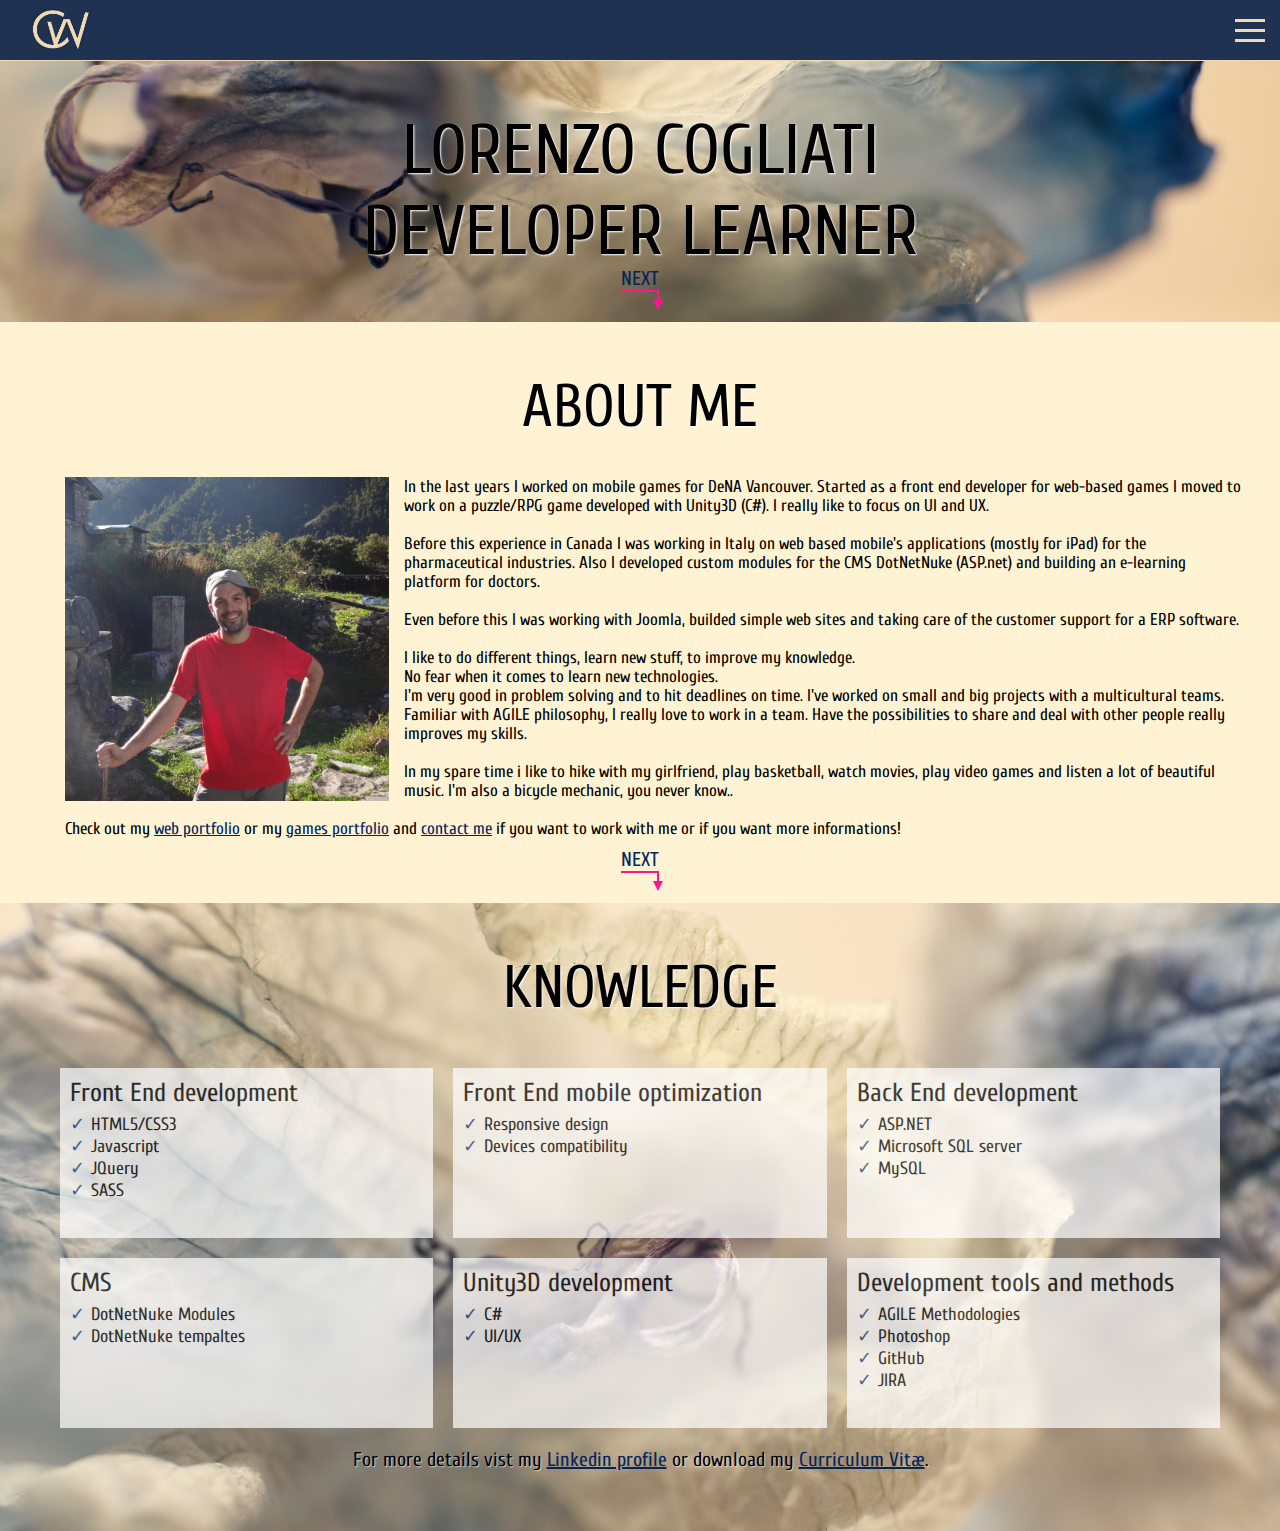
==== commit 60d4f9f8: "Start to work on new layout mockup" ====
--- a/index.html
+++ b/index.html
@@ -18,11 +18,6 @@
 <link href='http://fonts.googleapis.com/css?family=Cuprum' rel='stylesheet' type='text/css'>
 <link rel="stylesheet" href="css/style.css"></link>
 <link rel="stylesheet" href="css/stackicons-social-minimal.css"></link>
-
-<!-- javascript -->
-<script type="text/javascript" src="javascript/jquery.js"></script>
-<script type="text/javascript" src="javascript/jquery_transit.js"></script>
-<script type="text/javascript" src="javascript/main.js"></script>
 
 </head>
 	<body onload="loaded()">
@@ -277,6 +272,11 @@
 	</body>
 </html>
 
+<!-- javascript -->
+<script type="text/javascript" src="javascript/jquery.js"></script>
+<script type="text/javascript" src="javascript/jquery_transit.js"></script>
+<script type="text/javascript" src="javascript/main.js"></script>
+
 <script type="text/javascript">
 	resizeHeightSections();
 </script>